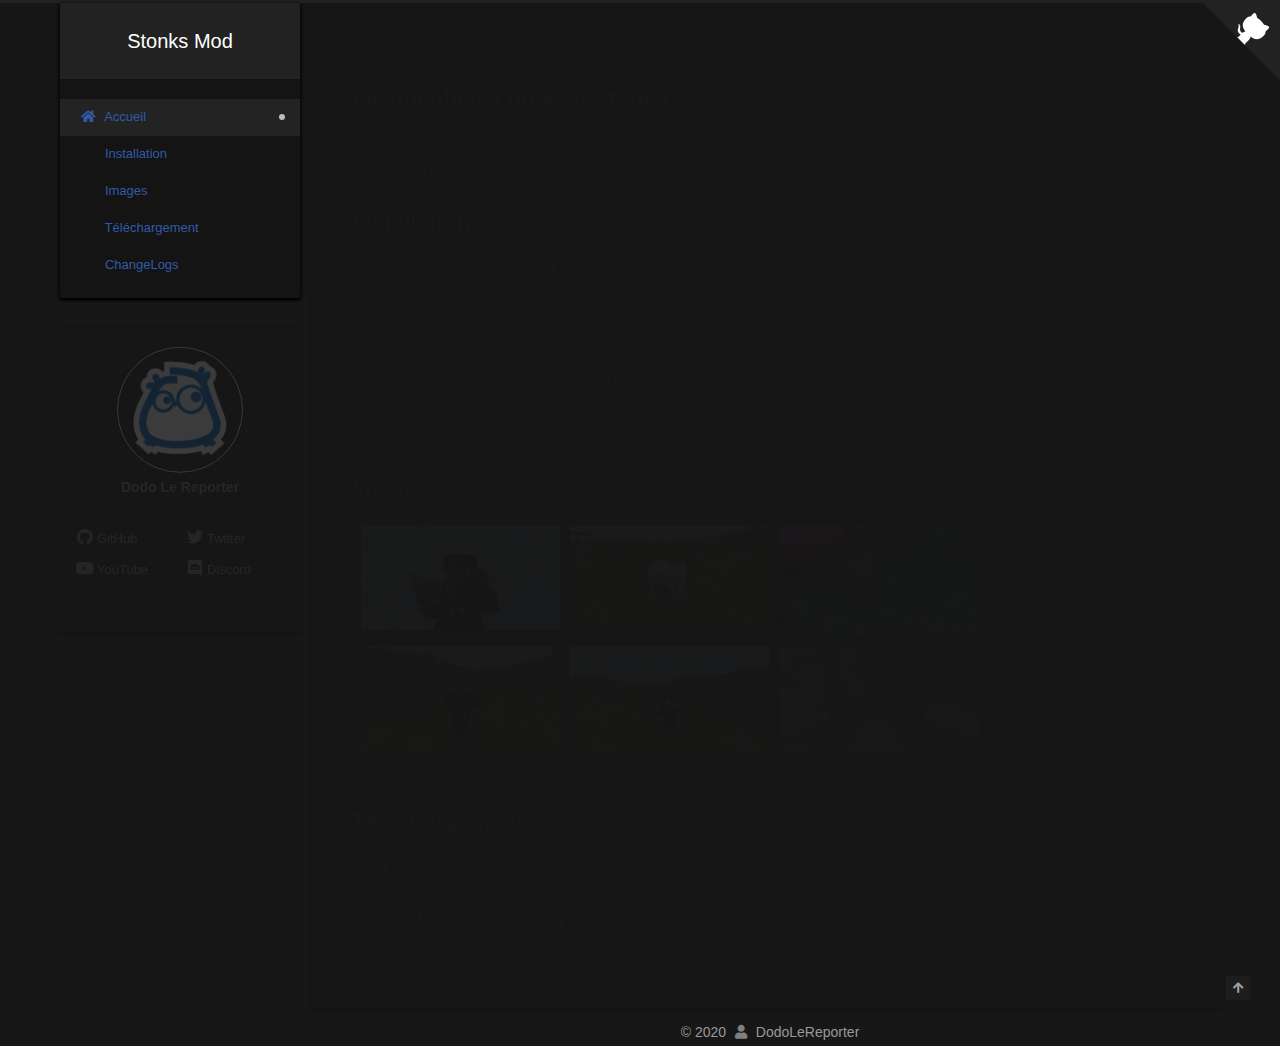
==== index.html @ 12094892 "Update index.html" ====
<!DOCTYPE html>

<html class="theme-next gemini use-motion" lang>

<head>
<!-- Ezoic Code, testing -->
<script>var ezoicId = 178530; </script>
<script type="text/javascript" src="//go.ezoic.net/ezoic/ezoic.js"></script>
<!-- Ezoic Code -->

	<!-- propeller ads, testing -->
	<meta name="propeller" content="5c65642e020bf7cab20c4073715294c0">
	
    <meta name="generator" content="Hexo 3.8.0">
    <meta charset="UTF-8">
    <meta http-equiv="X-UA-Compatible" content="IE=edge">
    <meta name="viewport" content="width=device-width, initial-scale=1, maximum-scale=2">
    <meta name="theme-color" content="#222">

    <script data-ad-client="ca-pub-3392333483624402" async src="https://pagead2.googlesyndication.com/pagead/js/adsbygoogle.js"></script>

    <link rel="stylesheet" href="/lib/font-awesome/css/font-awesome.min.css?v=5.9.0">
    <link rel="stylesheet" href="/lib/fancybox/jquery.fancybox.min.css?v=3.5.7">
    <link rel="stylesheet" href="/css/main.css?v=7.1.1">

    <link rel="apple-touch-icon" sizes="180x180" href="/images/apple-touch-icon-next.png">

    <link rel="icon" type="image/png" sizes="32x32" href="/images/favicon-32x32-next.png">

    <link rel="icon" type="image/png" sizes="16x16" href="/images/favicon-16x16-next.png">

    <link rel="mask-icon" href="/images/logo.svg?v=7.1.1" color="#222">

    <script id="hexo.configurations">
        var NexT = window.NexT || {};
        var CONFIG = {
            root: '/',
            scheme: 'Gemini',
            version: '7.1.1',
            sidebar: {
                "position": "left",
                "display": "post",
                "offset": 12,
                "onmobile": false,
                "dimmer": false
            },
            back2top: true,
            back2top_sidebar: false,
            fancybox: false,
            fastclick: false,
            lazyload: false,
            tabs: true,
            motion: {
                "enable": true,
                "async": false,
                "transition": {
                    "post_block": "fadeIn",
                    "post_header": "slideDownIn",
                    "post_body": "slideDownIn",
                    "coll_header": "slideLeftIn",
                    "sidebar": "slideUpIn"
                }
            },
            algolia: {
                applicationID: '',
                apiKey: '',
                indexName: '',
                hits: {
                    "per_page": 10
                },
                labels: {
                    "input_placeholder": "Search for Posts",
                    "hits_empty": "We didn't find any results for the search: ${query}",
                    "hits_stats": "${hits} results found in ${time} ms"
                }
            }
        };
    </script>

    <meta name="keywords" content="mod, stonks mod, stonks_mod, mod, mod drole, enhanced default, minecraft mods, minecraft mod">
    <meta property="og:type" content="website">
    <meta property="og:title" content="Stonks Mod">
    <meta property="og:url" content="https://stonks-mod.github.io">
    <meta property="og:site_name" content="Stonks Mod">
    <meta property="og:locale" content="default">
    <meta name="twitter:card" content="summary">
    <meta name="twitter:title" content="Stonks Mod">

    <link rel="canonical" href="stonks-mod.github.io/">

    <script id="page.configurations">
        CONFIG.page = {
            sidebar: "",
        };
    </script>

    <title>Stonks Mod || Accueil</title>

    <noscript>
        <style>
            .use-motion .motion-element,
            .use-motion .brand,
            .use-motion .menu-item,
            .sidebar-inner,
            .use-motion .post-block,
            .use-motion .pagination,
            .use-motion .comments,
            .use-motion .post-header,
            .use-motion .post-body,
            .use-motion .collection-title {
                opacity: initial;
            }
            
            .use-motion .logo,
            .use-motion .site-title,
            .use-motion .site-subtitle {
                opacity: initial;
                top: initial;
            }
            
            .use-motion .logo-line-before i {
                left: initial;
            }
            
            .use-motion .logo-line-after i {
                right: initial;
            }
        </style>
    </noscript>

</head>

<body itemscope itemtype="http://schema.org/WebPage" lang="default">

    <div class="headband"></div>
    <div class="container sidebar-position-left 
  page-home">

        <header id="header" class="header" itemscope itemtype="http://schema.org/WPHeader">
            <div class="header-inner">
                <div class="site-brand-wrapper">
                    <div class="site-meta">

                        <div class="custom-logo-site-title">
                            <a href="/" class="brand" rel="start">
                                <span class="logo-line-before"><i></i></span>
                                <span class="site-title">Stonks Mod</span>
                                <span class="logo-line-after"><i></i></span>
                            </a>
                        </div>

                    </div>

                    <div class="site-nav-toggle">
                        <button aria-label="Navigationsleiste an/ausschalten">
                            <span class="btn-bar"></span>
                            <span class="btn-bar"></span>
                            <span class="btn-bar"></span>
                        </button>
                    </div>
                </div>

                <nav class="site-nav">

                    <ul id="menu" class="menu">

                        <li class="menu-item menu-item-home menu-item-active">

                            <a href="/" rel="section"><i class="menu-item-icon fa fa-fw fa-home"></i> <br>Accueil</a>

                        </li>

                        <li class="menu-item menu-item-installation">

                            <a href="/install" rel="section"><i class="menu-item-icon fa fa-fw fa-install"></i> <br>Installation</a>

                        </li>

                        <li class="menu-item menu-item-screenshots">

                            <a href="/screenshots" rel="section"><i class="menu-item-icon fa fa-fw fa-screenshots"></i> <br>Images</a>

                        </li>

                        <li class="menu-item menu-item-downloads">

                            <a href="/downloads" rel="section"><i class="menu-item-icon fa fa-fw fa-downloads"></i> <br>Téléchargement</a>

                        </li>

                        <li class="menu-item menu-item-changelogs">
                            <a href="/changelogs" rel="section"><i class="menu-item-icon fa fa-fw fa-changelog"></i> <br>ChangeLogs</a>
                        </li>

                    </ul>

                </nav>

            </div>
        </header>

        <main id="main" class="main">
            <div class="main-inner">
                <div class="content-wrap">

                    <div id="content" class="content">

                        <section id="posts" class="posts-expand">

                            <article class="post post-type-normal" itemscope itemtype="http://schema.org/Article">

                                <div class="post-block">

                                    <span hidden itemprop="author" itemscope itemtype="http://schema.org/Person">
      <meta itemprop="name" content="Sildur">
      <meta itemprop="description" content>
      <meta itemprop="image" content="/images/avatar.png">
    </span>

                                    <span hidden itemprop="publisher" itemscope itemtype="http://schema.org/Organization">
      <meta itemprop="name" content="Stonks Mod">
    </span>

                                    <header class="post-header">

                                        <h1 class="post-title" itemprop="name headline">

                <a href="/2019/05/21/index/" class="post-title-link" itemprop="url">Stonks Mod</a>

          </h1>

                                        <div class="post-meta">
                                            <span class="post-time">

          </span>

                                        </div>
                                    </header>

                                    <div class="post-body" itemprop="articleBody">

                                        <html>

                                        <body>
					<h1>Le site officiel du Mod Stonks</h1>
                                            <p><b>Mais quesque le Stonks Mod ?</b>
                                                <br> Stonks Mod est un mod Minecraft développé avec <b><a href="http://files.minecraftforge.net" target="_blank" rel="noopener">Forge.</a><br></b>
                                            </p>	
                                        <h1>Installation:</h1>
                                        <p>
                                            <b>Forge, Version supporté 1.16.4</b>
                                            <br> 1. Télécharge et Installe <b><a href="https://www.minecraft.net/" target="_blank" rel="noopener">Minecraft,</a></b> paramètre ton profil de jeu sur la version du mod.
                                            <br> 2. Télécharge et Installe <b><a href="http://files.minecraftforge.net" target="_blank" rel="noopener">Forge</a></b> selectionne la même version que le mod.
                                            <br> 3. Met le mod dans le dossier .minecraft/mods/.
                                            <br> 4. Démare le jeu en selectionnant le profil forge.
				            <br> 5. Amuse Toi Bien !
                                            <br>
                                            <br>

                                        </p>
                                            <p>

                                            </p>
                                            <p></p>
                                            <h1>Images:</h1>

                                            <div class="row">
                                                <div class="column">
                                                    <a data-fancybox="Stonks" data-caption="Stonks Mod" href="https://zupimages.net/up/20/46/6opa.png"><img src="/images/thumb/1.png" width="240" height="127"></a>
                                                </div>
                                                <div class="column">
                                                    <a data-fancybox="Stonks" data-caption="Stonks Mod" href="https://zupimages.net/up/20/46/34pt.png"><img src="/images/thumb/2.png" width="240" height="127"></a>
                                                </div>
                                                <div class="column">
                                                    <a data-fancybox="Stonks" data-caption="Stonks Mod" href="https://zupimages.net/up/20/46/emgk.png"><img src="/images/thumb/3.png" width="240" height="127"></a>
                                                </div>
                                            </div>
                                            <div class="row">
                                                <div class="column">
                                                    <a data-fancybox="Stonks" data-caption="Stonks Mod" href="https://zupimages.net/up/20/46/af03.png"><img src="/images/thumb/4.png" width="240" height="127"></a>
                                                </div>
                                                <div class="column">
                                                    <a data-fancybox="Stonks" data-caption="Stonks Mod" href="https://zupimages.net/up/20/46/erpu.png"><img src="/images/thumb/5.png" width="240" height="127"></a>
                                                </div>
                                                <div style="text-align: right" class="column">
                                                    <a data-fancybox="Stonks" data-caption="Stonks Mod" href="https://zupimages.net/up/20/46/l9sj.png"><img src="/images/thumb/6.png" width="240" height="127"></a><b style="font-size: smaller">Stonks Mod</b></div>
                                            </div>

                                    <h1>Téléchargement:</h1>
                                    <p style="margin-bottom: 2px;"><b>
					Stonks Mod - Beta 1.0<br>
					    Dernière Version :<br>
											<table class="downloads">
												<tr>
													<td>Stonks Mod - Beta 1.0 - 1.16.4</td>
													<td><a href="//adfoc.us/5498041" target="_blank"
															rel="noopener">Téléchargé</a></td>
												</tr>
												
            </table></b></p>
                                            <p>
                                            </p>
                                        </body>

                                        </html>

                                    </div>

                                    <footer class="post-footer">

                                        <div class="post-eof"></div>

                                    </footer>
                                </div>

                            </article>

                        </section>

                    </div>

                </div>

                <div class="sidebar-toggle">
                    <div class="sidebar-toggle-line-wrap">
                        <span class="sidebar-toggle-line sidebar-toggle-line-first"></span>
                        <span class="sidebar-toggle-line sidebar-toggle-line-middle"></span>
                        <span class="sidebar-toggle-line sidebar-toggle-line-last"></span>
                    </div>
                </div>

                <aside id="sidebar" class="sidebar">
                    <div class="sidebar-inner">

                        <div class="site-overview-wrap sidebar-panel sidebar-panel-active">
                            <div class="site-overview">
                                <div class="site-author motion-element" itemprop="author" itemscope itemtype="http://schema.org/Person">

                                    <img class="site-author-image" itemprop="image" src="/images/avatar.png" alt="Sildur">

                                    <p class="site-author-name" itemprop="name">Dodo Le Reporter</p>
                                    <div class="site-description motion-element" itemprop="description"></div>
                                </div>

                                <div class="links-of-author motion-element">

                                    <span class="links-of-author-item">

                  <a href="https://github.com/stonks-mod" title="GitHub &rarr; https://github.com/stonks-mod" rel="noopener" target="_blank"><i class="fab fa-fw fa-github"></i>GitHub</a>
                </span>

                                    <span class="links-of-author-item">

                  <a href="https://twitter.com/DodoReporter" title="Twitter &rarr; https://twitter.com/DodoReporter" rel="noopener" target="_blank"><i class="fab fa-fw fa-twitter"></i>Twitter</a>
                </span>

                                    <span class="links-of-author-item">

                  <a href="https://www.youtube.com/channel/UCu1jEKUaUYQ5y-m00yWDAcg" title="YouTube &rarr; https://www.youtube.com/channel/UCu1jEKUaUYQ5y-m00yWDAcg" rel="noopener" target="_blank"><i class="fab fa-fw fa-youtube"></i>YouTube</a>
                </span>

                                    <span class="links-of-author-item">

                  <a href="https://discord.gg/RrgP78CteF" title="Discord &rarr; https://discord.gg/RrgP78CteF" rel="noopener" target="_blank"><i class="fab fa-fw fa-discord"></i>Discord</a>
                </span>

                                </div>
<!-- Hacky side ads banner WIP -->
<div style="padding-top:30px!important;">
<!-- Vertikal Responsive -->
<ins class="adsbygoogle"
     style="display:block"
     data-ad-client="ca-pub-3392333483624402"
     data-ad-slot="3524426163"
     data-ad-format="auto"
     data-full-width-responsive="true"></ins>
<script>
     (adsbygoogle = window.adsbygoogle || []).push({});
</script>
</div>
                            </div>
                        </div>

                    </div>
                </aside>

            </div>
        </main>

        <footer id="footer" class="footer">
            <div class="footer-inner">
        <div style="align-content:center!important; padding-top:10px!important"> 
	<script async src="https://pagead2.googlesyndication.com/pagead/js/adsbygoogle.js"></script>
		<!-- Horizontal Responsive -->
		<ins class="adsbygoogle"
     		style="display:block"
     		data-ad-client="ca-pub-3392333483624402"
     		data-ad-slot="9602749356"
     		data-ad-format="auto"
     		data-full-width-responsive="true"></ins>
	<script>
     		(adsbygoogle = window.adsbygoogle || []).push({});
	</script>			    
	</div>    

	<div class="copyright">&copy; <span itemprop="copyrightYear">2020</span>
                    <span class="with-love" id="animate">
    <i class="fa fa-user"></i>
  </span>
                    <span class="author" itemprop="copyrightHolder">DodoLeReporter</span>

                </div>

            </div>
        </footer>

        <div class="back-to-top">
            <i class="fa fa-arrow-up"></i>

        </div>

    </div>
    <a href="https://github.com/stonks-mod" class="github-corner" title="Suis Moi sur GitHub" aria-label="Suis Moi sur GitHub" rel="noopener" target="_blank">
        <svg width="80" height="80" viewbox="0 0 250 250" aria-hidden="true">
            <path d="M0,0 L115,115 L130,115 L142,142 L250,250 L250,0 Z" />
            <path d="M128.3,109.0 C113.8,99.7 119.0,89.6 119.0,89.6 C122.0,82.7 120.5,78.6 120.5,78.6 C119.2,72.0 123.4,76.3 123.4,76.3 C127.3,80.9 125.5,87.3 125.5,87.3 C122.9,97.6 130.6,101.9 134.4,103.2" fill="currentColor" style="transform-origin: 130px 106px;" class="octo-arm" />
            <path d="M115.0,115.0 C114.9,115.1 118.7,116.5 119.8,115.4 L133.7,101.6 C136.9,99.2 139.9,98.4 142.2,98.6 C133.8,88.0 127.5,74.4 143.8,58.0 C148.5,53.4 154.0,51.2 159.7,51.0 C160.3,49.4 163.2,43.6 171.4,40.1 C171.4,40.1 176.1,42.5 178.8,56.2 C183.1,58.6 187.2,61.8 190.9,65.4 C194.5,69.0 197.7,73.2 200.1,77.6 C213.8,80.2 216.3,84.9 216.3,84.9 C212.7,93.1 206.9,96.0 205.4,96.6 C205.1,102.4 203.0,107.8 198.3,112.5 C181.9,128.9 168.3,122.5 157.7,114.1 C157.9,116.9 156.7,120.9 152.7,124.9 L141.0,136.5 C139.8,137.7 141.6,141.9 141.8,141.8 Z" fill="currentColor" class="octo-body" />
        </svg>
    </a>

    <script>
        if (Object.prototype.toString.call(window.Promise) !== '[object Function]') {
            window.Promise = null;
        }
    </script>

    <script src="/lib/jquery/index.js?v=3.4.1"></script>

    <script src="/lib/velocity/velocity.min.js?v=1.2.1"></script>

    <script src="/lib/velocity/velocity.ui.min.js?v=1.2.1"></script>

    <script src="/lib/fancybox/jquery.fancybox.min.js?v=3.5.7"></script>

    <script src="/js/utils.js?v=7.1.1"></script>

    <script src="/js/motion.js?v=7.1.1"></script>

    <script src="/js/affix.js?v=7.1.1"></script>

    <script src="/js/schemes/pisces.js?v=7.1.1"></script>

    <script src="/js/next-boot.js?v=7.1.1"></script>

</body>

</html>
---- css/main.css ----
/* normalize.css v8.0.1 | MIT License | github.com/necolas/normalize.css */
html {
  line-height: 1.15; /* 1 */
  -webkit-text-size-adjust: 100%; /* 2 */
}
body {
  margin: 0;
}
main {
  display: block;
}
::-webkit-scrollbar {
  width: 12px;
}
::-webkit-scrollbar-track {
  background: #2b2b2b;
}
::-webkit-scrollbar-thumb {
  background: #191919;
  border-radius: 6px;
}
::-webkit-scrollbar-thumb:hover {
  background: #131212; 
}
h1 {
  font-size: 2em;
  margin: 0.67em 0;
}
hr {
  box-sizing: content-box; /* 1 */
  height: 0; /* 1 */
  overflow: visible; /* 2 */
}
pre {
  font-family: monospace, monospace; /* 1 */
  font-size: 1em; /* 2 */
}
a {
  background-color: transparent;
}
abbr[title] {
  border-bottom: none; /* 1 */
  text-decoration: underline; /* 2 */
  text-decoration: underline dotted; /* 2 */
}
b,
strong {
  font-weight: bolder;
}
code,
kbd,
samp {
  font-family: monospace, monospace; /* 1 */
  font-size: 1em; /* 2 */
}
small {
  font-size: 80%;
}
sub,
sup {
  font-size: 75%;
  line-height: 0;
  position: relative;
  vertical-align: baseline;
}
sub {
  bottom: -0.25em;
}
sup {
  top: -0.5em;
}
img {
  border-style: none;
}
button,
input,
optgroup,
select,
textarea {
  font-family: inherit; /* 1 */
  font-size: 100%; /* 1 */
  line-height: 1.15; /* 1 */
  margin: 0; /* 2 */
}
button,
input {
/* 1 */
  overflow: visible;
}
button,
select {
/* 1 */
  text-transform: none;
}
button,
[type="button"],
[type="reset"],
[type="submit"] {
  -webkit-appearance: button;
}
button::-moz-focus-inner,
[type="button"]::-moz-focus-inner,
[type="reset"]::-moz-focus-inner,
[type="submit"]::-moz-focus-inner {
  border-style: none;
  padding: 0;
}
button:-moz-focusring,
[type="button"]:-moz-focusring,
[type="reset"]:-moz-focusring,
[type="submit"]:-moz-focusring {
  outline: 1px dotted ButtonText;
}
fieldset {
  padding: 0.35em 0.75em 0.625em;
}
legend {
  box-sizing: border-box; /* 1 */
  color: inherit; /* 2 */
  display: table; /* 1 */
  max-width: 100%; /* 1 */
  padding: 0; /* 3 */
  white-space: normal; /* 1 */
}
progress {
  vertical-align: baseline;
}
textarea {
  overflow: auto;
}
[type="checkbox"],
[type="radio"] {
  box-sizing: border-box; /* 1 */
  padding: 0; /* 2 */
}
[type="number"]::-webkit-inner-spin-button,
[type="number"]::-webkit-outer-spin-button {
  height: auto;
}
[type="search"] {
  -webkit-appearance: textfield; /* 1 */
  outline-offset: -2px; /* 2 */
}
[type="search"]::-webkit-search-decoration {
  -webkit-appearance: none;
}
::-webkit-file-upload-button {
  -webkit-appearance: button; /* 1 */
  font: inherit; /* 2 */
}
details {
  display: block;
}
summary {
  display: list-item;
}
template {
  display: none;
}
[hidden] {
  display: none;
}
::selection {
  background: #262a30;
  color: #fff;
}
body {
  position: relative;
  font-family: 'Lato', "PingFang SC", "Microsoft YaHei", sans-serif;
  font-size: 12px;
  line-height: 2;
  color: #555;
  background: #171717 url("https://zupimages.net/up/20/45/dzdo.jpg") no-repeat center center fixed; 
  background-size: cover;
  -webkit-background-size: cover;
  -moz-background-size: cover;
  -o-background-size: cover;
}
@media (max-width: 991px) {
  body {
    padding-right: 0 !important;
  }
}
@media (min-width: 1200px) {
  body {
    font-size: 14px;
  }
}
h1,
h2,
h3,
h4,
h5,
h6 {
  margin: 20px 0 15px;
  padding: 0;
  font-weight: bold;
  line-height: 1.5;
  font-family: 'Lato', "PingFang SC", "Microsoft YaHei", sans-serif;
}
h1 {
  font-size: 22px;
}
h1 code {
  font-size: 1em;
}
@media (max-width: 767px) {
  h1 {
    font-size: 18px;
  }
  h1 code {
    font-size: 1em;
  }
}
h2 {
  font-size: 20px;
}
h2 code {
  font-size: 1em;
}
@media (max-width: 767px) {
  h2 {
    font-size: 16px;
  }
  h2 code {
    font-size: 1em;
  }
}
h3 {
  font-size: 18px;
}
h3 code {
  font-size: 1em;
}
@media (max-width: 767px) {
  h3 {
    font-size: 14px;
  }
  h3 code {
    font-size: 1em;
  }
}
h4 {
  font-size: 16px;
}
h4 code {
  font-size: 1em;
}
@media (max-width: 767px) {
  h4 {
    font-size: 12px;
  }
  h4 code {
    font-size: 1em;
  }
}
h5 {
  font-size: 14px;
}
h5 code {
  font-size: 1em;
}
@media (max-width: 767px) {
  h5 {
    font-size: 10px;
  }
  h5 code {
    font-size: 1em;
  }
}
h6 {
  font-size: 12px;
}
h6 code {
  font-size: 1em;
}
@media (max-width: 767px) {
  h6 {
    font-size: 8px;
  }
  h6 code {
    font-size: 1em;
  }
}
p {
  margin: 0 0 20px 0;
}
a,
span.exturl {
  overflow-wrap: break-word;
  word-wrap: break-word;
  background-color: transparent;
  color: #555;
  text-decoration: none;
  outline: none;
  border-bottom: 1px solid #999;
  cursor: pointer;
}
a:hover,
span.exturl:hover {
  color: #759db5;
  border-bottom-color: #222;
}
video {
  max-width: 100%;
  display: block;
  margin-left: auto;
  margin-right: auto;
}
img {
  display: block;
  margin: auto;
  max-width: 100%;
  height: auto;
}
hr {
  margin: 40px 0;
  height: 3px;
  border: none;
  background-color: #ddd;
  background-image: repeating-linear-gradient(-45deg, #fff, #fff 4px, transparent 4px, transparent 8px);
}
blockquote {
  margin: 0;
  padding: 0 15px;
  color: #666;
  border-left: 4px solid #ddd;
}
blockquote cite::before {
  content: "-";
  padding: 0 5px;
}
dt {
  font-weight: 700;
}
dd {
  margin: 0;
  padding: 0;
}
kbd {
  border: 1px solid #ccc;
  border-radius: 0.2em;
  box-shadow: 0.1em 0.1em 0.2em rgba(0,0,0,0.1);
  background-color: #f9f9f9;
  font-family: inherit;
  background-image: linear-gradient(top, #eee, #fff, #eee);
  padding: 0.1em 0.3em;
  white-space: nowrap;
}
.text-left {
  text-align: left;
}
.text-center {
  text-align: center;
}
.text-right {
  text-align: right;
}
.text-justify {
  text-align: justify;
}
.text-nowrap {
  white-space: nowrap;
}
.text-lowercase {
  text-transform: lowercase;
}
.text-uppercase {
  text-transform: uppercase;
}
.text-capitalize {
  text-transform: capitalize;
}
.center-block {
  display: block;
  margin-left: auto;
  margin-right: auto;
}
.clearfix:before,
.clearfix:after {
  content: " ";
  display: table;
}
.clearfix:after {
  clear: both;
}
.pullquote {
  width: 45%;
}
.pullquote.left {
  float: left;
  margin-left: 5px;
  margin-right: 10px;
}
.pullquote.right {
  float: right;
  margin-left: 10px;
  margin-right: 5px;
}
.affix {
  position: fixed;
}
.translation {
  margin-top: -20px;
  font-size: 14px;
  color: #999;
}
.scrollbar-measure {
  width: 100px;
  height: 100px;
  overflow: scroll;
  position: absolute;
  top: -9999px;
}
.use-motion .motion-element {
  opacity: 0;
}
.table-container {
  overflow: auto;
  -webkit-overflow-scrolling: touch;
}
.highlight .table-container {
  margin: 0px;
}
table {
  width: 100%;
  border-collapse: collapse;
  border-spacing: 0;
  font-size: 14px;
}
table.downloads {
  max-width: 612px;
  border-collapse: collapse;
  border-spacing: 0;
  font-size: 14px;
  margin-left: 15px;
}
table.downloads > tbody > tr:hover {
  background: rgba(0,0,0,0.1)
}
table.downloads > tbody th, table.downloads > tbody td {
  border: 0px;
  padding: 0px;
  padding-right: 20px;
  font-weight: bold;
  color: #8a8a8a;
  line-height: 20px;
}
table.downloads tr {
  height: 20px;
}
table.downloads > tbody th:last-child, table.downloads > tbody td:last-child {
  padding-right: 0px;
}
table.downloads tr > td:first-child {
  width: 454px;
}
caption,
th,
td {
  padding: 8px;
  text-align: left;
  vertical-align: middle;
  font-weight: normal;
}
th,
td {
  border: 1px solid #ddd;
  border-bottom: 3px solid #ddd;
}
th {
  padding-bottom: 10px;
  font-weight: 700;
}
td {
  border-bottom-width: 1px;
}
html,
body {
  height: 100%;
}
.container {
  position: relative;
  margin: auto;
  max-width: 2000px;
}
.header-inner {
  margin: 0 auto;
  padding: 100px 0 70px;
  width: calc(100% - 20px);
}
@media (min-width: 1200px) {
  .container .header-inner {
    width: 1160px;
  }
}
@media (min-width: 1600px) {
  .container .header-inner {
    width: 73%;
  }
}
.main-inner {
  margin: 0 auto;
  width: calc(100% - 20px);
}
@media (min-width: 1200px) {
  .container .main-inner {
    width: 1160px;
  }
}
@media (min-width: 1600px) {
  .container .main-inner {
    width: 73%;
  }
}
.footer {
}
.footer-inner {
  box-sizing: border-box;
  margin: 0px auto;
  width: calc(100% - 20px);
}
@media (min-width: 1200px) {
  .container .footer-inner {
    width: 1160px;
  }
}
@media (min-width: 1600px) {
  .container .footer-inner {
    width: 73%;
  }
}
pre,
.highlight {
  overflow: auto;
  margin: 20px 0;
  padding: 0;
  font-size: 14px;
  color: #4d4d4c;
  background: #f7f7f7;
  line-height: 1.6;
}
pre,
code {
  font-family: consolas, Menlo, "PingFang SC", "Microsoft YaHei", monospace;
}
code {
  overflow-wrap: break-word;
  word-wrap: break-word;
  padding: 2px 4px;
  color: #555;
  background: #eee;
  border-radius: 3px;
  font-size: 14px;
}
pre {
  padding: 10px;
}
pre code {
  padding: 0;
  color: #4d4d4c;
  background: none;
  text-shadow: none;
}
.highlight {
  border-radius: 1px;
}
.highlight pre {
  border: none;
  margin: 0;
  padding: 10px 0;
}
.highlight table {
  margin: 0;
  width: auto;
  border: none;
}
.highlight td {
  border: none;
  padding: 0;
}
.highlight figcaption {
  font-size: 1em;
  color: #4d4d4c;
  line-height: 1em;
  margin-bottom: 1em;
  margin: 0em;
  padding: 0.5em;
  background: #eee;
  border-bottom: 1px solid #e9e9e9;
}
.highlight figcaption:before,
.highlight figcaption:after {
  content: " ";
  display: table;
}
.highlight figcaption:after {
  clear: both;
}
.highlight figcaption a {
  float: right;
  color: #4d4d4c;
}
.highlight figcaption a:hover {
  border-bottom-color: #4d4d4c;
}
.highlight .gutter pre {
  padding-left: 10px;
  padding-right: 10px;
  color: #869194;
  text-align: right;
  background-color: #eff2f3;
}
.highlight .code pre {
  width: 100%;
  padding-left: 10px;
  padding-right: 10px;
  background-color: #f7f7f7;
}
.highlight .line {
  height: 20px;
}
.gutter {
  -webkit-user-select: none;
  -moz-user-select: none;
  -ms-user-select: none;
  user-select: none;
}
.gist table {
  width: auto;
}
.gist table td {
  border: none;
}
pre .deletion {
  background: #fdd;
}
pre .addition {
  background: #dfd;
}
pre .meta {
  color: #8959a8;
}
pre .comment {
  color: #8e908c;
}
pre .variable,
pre .attribute,
pre .tag,
pre .name,
pre .regexp,
pre .ruby .constant,
pre .xml .tag .title,
pre .xml .pi,
pre .xml .doctype,
pre .html .doctype,
pre .css .id,
pre .css .class,
pre .css .pseudo {
  color: #c82829;
}
pre .number,
pre .preprocessor,
pre .built_in,
pre .builtin-name,
pre .literal,
pre .params,
pre .constant,
pre .command {
  color: #f5871f;
}
pre .ruby .class .title,
pre .css .rules .attribute,
pre .string,
pre .symbol,
pre .value,
pre .inheritance,
pre .header,
pre .ruby .symbol,
pre .xml .cdata,
pre .special,
pre .formula {
  color: #718c00;
}
pre .title,
pre .css .hexcolor {
  color: #3e999f;
}
pre .function,
pre .python .decorator,
pre .python .title,
pre .ruby .function .title,
pre .ruby .title .keyword,
pre .perl .sub,
pre .javascript .title,
pre .coffeescript .title {
  color: #4271ae;
}
pre .keyword,
pre .javascript .function {
  color: #8959a8;
}
.posts-expand .post-body img.full-image {
  border: none;
}
.blockquote-center,
.page-home .post-type-quote blockquote,
.page-post-detail .post-type-quote blockquote {
  position: relative;
  margin: 40px 0;
  padding: 0;
  border-left: none;
  text-align: center;
}
.blockquote-center::before,
.page-home .post-type-quote blockquote::before,
.page-post-detail .post-type-quote blockquote::before,
.blockquote-center::after,
.page-home .post-type-quote blockquote::after,
.page-post-detail .post-type-quote blockquote::after {
  position: absolute;
  content: ' ';
  display: block;
  width: 100%;
  height: 24px;
  opacity: 0.2;
  background-repeat: no-repeat;
  background-position: 0 -6px;
  background-size: 22px 22px;
}
.blockquote-center::before,
.page-home .post-type-quote blockquote::before,
.page-post-detail .post-type-quote blockquote::before {
  top: -20px;
  background-image: url("../images/quote-l.svg");
  border-top: 1px solid #ccc;
}
.blockquote-center::after,
.page-home .post-type-quote blockquote::after,
.page-post-detail .post-type-quote blockquote::after {
  bottom: -20px;
  background-image: url("../images/quote-r.svg");
  border-bottom: 1px solid #ccc;
  background-position: 100% 8px;
}
.blockquote-center p,
.page-home .post-type-quote blockquote p,
.page-post-detail .post-type-quote blockquote p,
.blockquote-center div,
.page-home .post-type-quote blockquote div,
.page-post-detail .post-type-quote blockquote div {
  text-align: center;
}
.post .post-body .group-picture img {
  box-sizing: border-box;
  padding: 0 3px;
  border: none;
}
.post .group-picture-row {
  overflow: hidden;
  margin-top: 6px;
}
.post .group-picture-row:first-child {
  margin-top: 0;
}
.post .group-picture-column {
  float: left;
}
.page-post-detail .post-body .group-picture-column {
  float: none;
  margin-top: 10px;
  width: auto !important;
}
.page-post-detail .post-body .group-picture-column img {
  margin: 0 auto;
}
.page-archive .group-picture-container {
  overflow: hidden;
}
.page-archive .group-picture-row {
  float: left;
}
.page-archive .group-picture-row:first-child {
  margin-top: 6px;
}
.page-archive .group-picture-column {
  max-width: 150px;
  max-height: 150px;
}
.post-body .label {
  display: inline;
  padding: 0 2px;
}
.post-body .label.default {
  background-color: #f0f0f0;
}
.post-body .label.primary {
  background-color: #efe6f7;
}
.post-body .label.info {
  background-color: #e5f2f8;
}
.post-body .label.success {
  background-color: #e7f4e9;
}
.post-body .label.warning {
  background-color: #fcf6e1;
}
.post-body .label.danger {
  background-color: #fae8eb;
}
.post-body .note {
  position: relative;
  padding: 15px;
  margin-bottom: 20px;
  border: 1px solid #eee;
  border-left-width: 5px;
  border-radius: 3px;
}
.post-body .note h2,
.post-body .note h3,
.post-body .note h4,
.post-body .note h5,
.post-body .note h6 {
  margin-top: 0;
  margin-bottom: 0;
  border-bottom: initial;
  padding-top: 0 !important;
}
.post-body .note p:first-child,
.post-body .note ul:first-child,
.post-body .note ol:first-child,
.post-body .note table:first-child,
.post-body .note pre:first-child,
.post-body .note blockquote:first-child {
  margin-top: 0;
}
.post-body .note p:last-child,
.post-body .note ul:last-child,
.post-body .note ol:last-child,
.post-body .note table:last-child,
.post-body .note pre:last-child,
.post-body .note blockquote:last-child {
  margin-bottom: 0;
}
.post-body .note.default {
  border-left-color: #777;
}
.post-body .note.default h2,
.post-body .note.default h3,
.post-body .note.default h4,
.post-body .note.default h5,
.post-body .note.default h6 {
  color: #777;
}
.post-body .note.primary {
  border-left-color: #6f42c1;
}
.post-body .note.primary h2,
.post-body .note.primary h3,
.post-body .note.primary h4,
.post-body .note.primary h5,
.post-body .note.primary h6 {
  color: #6f42c1;
}
.post-body .note.info {
  border-left-color: #428bca;
}
.post-body .note.info h2,
.post-body .note.info h3,
.post-body .note.info h4,
.post-body .note.info h5,
.post-body .note.info h6 {
  color: #428bca;
}
.post-body .note.success {
  border-left-color: #5cb85c;
}
.post-body .note.success h2,
.post-body .note.success h3,
.post-body .note.success h4,
.post-body .note.success h5,
.post-body .note.success h6 {
  color: #5cb85c;
}
.post-body .note.warning {
  border-left-color: #f0ad4e;
}
.post-body .note.warning h2,
.post-body .note.warning h3,
.post-body .note.warning h4,
.post-body .note.warning h5,
.post-body .note.warning h6 {
  color: #f0ad4e;
}
.post-body .note.danger {
  border-left-color: #d9534f;
}
.post-body .note.danger h2,
.post-body .note.danger h3,
.post-body .note.danger h4,
.post-body .note.danger h5,
.post-body .note.danger h6 {
  color: #d9534f;
}
.post-body .tabs {
  position: relative;
  display: block;
  margin-bottom: 20px;
  padding-top: 10px;
}
.post-body .tabs ul.nav-tabs {
  margin: 0;
  padding: 0;
  display: flex;
  margin-bottom: -1px;
}
@media (max-width: 413px) {
  .post-body .tabs ul.nav-tabs {
    display: block;
    margin-bottom: 5px;
  }
}
.post-body .tabs ul.nav-tabs li.tab {
  list-style-type: none !important;
  margin: 0 0.25em 0 0;
  border-top: 3px solid transparent;
  border-left: 1px solid transparent;
  border-right: 1px solid transparent;
}
@media (max-width: 413px) {
  .post-body .tabs ul.nav-tabs li.tab {
    margin: initial;
    border-top: 1px solid transparent;
    border-left: 3px solid transparent;
    border-right: 1px solid transparent;
    border-bottom: 1px solid transparent;
  }
}
.post-body .tabs ul.nav-tabs li.tab a {
  outline: 0;
  border-bottom: initial;
  display: block;
  line-height: 1.8em;
  padding: 0.25em 0.75em;
  transition-duration: 0.2s;
  transition-timing-function: ease-out;
  transition-delay: 0s;
}
.post-body .tabs ul.nav-tabs li.tab a i {
  width: 1.285714285714286em;
}
.post-body .tabs ul.nav-tabs li.tab.active {
  border-top: 3px solid #fc6423;
  border-left: 1px solid #ddd;
  border-right: 1px solid #ddd;
  background-color: #fff;
}
@media (max-width: 413px) {
  .post-body .tabs ul.nav-tabs li.tab.active {
    border-top: 1px solid #ddd;
    border-left: 3px solid #fc6423;
    border-right: 1px solid #ddd;
    border-bottom: 1px solid #ddd;
  }
}
.post-body .tabs ul.nav-tabs li.tab.active a {
  cursor: default;
  color: #555;
}
.post-body .tabs .tab-content {
  background-color: #fff;
}
.post-body .tabs .tab-content .tab-pane {
  border: 1px solid #ddd;
  padding: 20px 20px 0 20px;
}
.post-body .tabs .tab-content .tab-pane:not(.active) {
  display: none;
}
.post-body .tabs .tab-content .tab-pane.active {
  display: block;
}
.btn {
  display: inline-block;
  padding: 0 20px;
  font-size: 14px;
  color: #555;
  background: #fff;
  border: 2px solid #555;
  text-decoration: none;
  border-radius: 2px;
  transition-property: background-color;
  transition-duration: 0.2s;
  transition-timing-function: ease-in-out;
  transition-delay: 0s;
  line-height: 2;
}
.btn:hover {
  border-color: #222;
  color: #fff;
  background: #222;
}
.btn +.btn {
  margin: 0 0 8px 8px;
}
.btn .fa-fw {
  width: 1.285714285714286em;
  text-align: left;
}
.btn-bar {
  display: block;
  width: 22px;
  height: 2px;
  background: #555;
  border-radius: 1px;
}
.btn-bar+.btn-bar {
  margin-top: 4px;
}
.pagination {
  margin: 120px 0 40px;
  text-align: center;
  border-top: 1px solid #eee;
}
.page-number-basic,
.pagination .prev,
.pagination .next,
.pagination .page-number,
.pagination .space {
  display: inline-block;
  position: relative;
  top: -1px;
  margin: 0 10px;
  padding: 0 11px;
}
@media (max-width: 767px) {
  .page-number-basic,
  .pagination .prev,
  .pagination .next,
  .pagination .page-number,
  .pagination .space {
    margin: 0 5px;
  }
}
.pagination .prev,
.pagination .next,
.pagination .page-number {
  border-bottom: 0;
  border-top: 1px solid #eee;
  transition-property: border-color;
  transition-duration: 0.2s;
  transition-timing-function: ease-in-out;
  transition-delay: 0s;
}
.pagination .prev:hover,
.pagination .next:hover,
.pagination .page-number:hover {
  border-top-color: #222;
}
.pagination .space {
  padding: 0;
  margin: 0;
}
.pagination .prev {
  margin-left: 0;
}
.pagination .next {
  margin-right: 0;
}
.pagination .page-number.current {
  color: #fff;
  background: #ccc;
  border-top-color: #ccc;
}
@media (max-width: 767px) {
  .pagination {
    border-top: none;
  }
  .pagination .prev,
  .pagination .next,
  .pagination .page-number {
    margin-bottom: 10px;
    border-top: 0;
    border-bottom: 1px solid #eee;
    padding: 0 10px;
  }
  .pagination .prev:hover,
  .pagination .next:hover,
  .pagination .page-number:hover {
    border-bottom-color: #222;
  }
}
.comments {
  margin: 60px 20px 0;
}
.back-to-top {
  box-sizing: border-box;
  position: fixed;
  bottom: -100px;
  right: 30px;
  z-index: 1050;
  padding: 0 6px;
  width: 24px;
  background: #222;
  font-size: 12px;
  opacity: 0.6;
  color: #fff;
  cursor: pointer;
  text-align: center;
  transition-property: bottom;
  transition-duration: 0.2s;
  transition-timing-function: ease-in-out;
  transition-delay: 0s;
}
.back-to-top.back-to-top-on {
  bottom: 30px;
}
@media (max-width: 991px) {
  .back-to-top {
    opacity: 0.8;
    right: 20px;
  }
}
.header {
  background: transparent;
}
.header-inner {
  position: relative;
}
.headband {
  height: 3px;
  background: #222;
}
.site-meta {
  margin: 0;
  text-align: center;
}
@media (max-width: 767px) {
  .site-meta {
    text-align: center;
  }
}
.brand {
  position: relative;
  display: inline-block;
  padding: 0 40px;
  color: #fff;
  background: #222;
  border-bottom: none;
}
.brand:hover {
  color: #fff;
}
.logo {
  display: inline-block;
  margin-right: 5px;
  line-height: 36px;
  vertical-align: top;
}
.site-title {
  display: inline-block;
  vertical-align: top;
  line-height: 36px;
  font-size: 20px;
  font-weight: normal;
  font-family: 'Lato', "PingFang SC", "Microsoft YaHei", sans-serif;
}
.site-subtitle {
  margin-top: 10px;
  font-size: 13px;
  color: #ddd;
}
.use-motion .brand {
  opacity: 0;
}
.use-motion .logo,
.use-motion .site-title,
.use-motion .site-subtitle,
.use-motion .custom-logo-image {
  opacity: 0;
  position: relative;
  top: -10px;
}
.site-nav-toggle {
  display: none;
  position: absolute;
  top: 10px;
  left: 10px;
}
@media (max-width: 767px) {
  .site-nav-toggle {
    display: block;
  }
}
.site-nav-toggle button {
  margin-top: 2px;
  padding: 9px 10px;
  background: transparent;
  border: none;
}
@media (max-width: 767px) {
  .site-nav {
    display: none;
    margin: 0 -10px;
    padding: 0 10px;
    clear: both;
    border-top: 1px solid #ddd;
  }
}
@media (min-width: 768px) and (max-width: 991px) {
  .site-nav {
    display: block !important;
  }
}
@media (min-width: 992px) {
  .site-nav {
    display: block !important;
  }
}
.menu {
  margin-top: 20px;
  padding-left: 0;
  text-align: center;
}
.menu .menu-item {
  display: inline-block;
  margin: 0 10px;
  list-style: none;
}
@media (max-width: 767px) {
  .menu .menu-item {
    margin-top: 10px;
  }
}
.menu .menu-item a,
.menu .menu-item span.exturl {
  display: block;
  font-size: 13px;
  line-height: inherit;
  border-bottom: 1px solid transparent;
  transition-property: border-color;
  transition-duration: 0.2s;
  transition-timing-function: ease-in-out;
  transition-delay: 0s;
}
.menu .menu-item a:hover,
.menu .menu-item span.exturl:hover {
  border-bottom-color: #222;
}
.menu .menu-item .fa {
  margin-right: 5px;
}
.use-motion .menu-item {
  opacity: 0;
}
.github-corner :hover .octo-arm {
  animation: octocat-wave 560ms ease-in-out;
}
.github-corner > svg {
  fill: #222;
  color: #fff;
  position: absolute;
  top: 0;
  border: 0;
  right: 0;
}
@media (max-width: 991px) {
  .github-corner > svg {
    fill: #fff;
    color: #222;
  }
  .github-corner .github-corner:hover .octo-arm {
    animation: none;
  }
  .github-corner .github-corner .octo-arm {
    animation: octocat-wave 560ms ease-in-out;
  }
}
@-moz-keyframes octocat-wave {
  0%, 100% {
    transform: rotate(0);
  }
  20%, 60% {
    transform: rotate(-25deg);
  }
  40%, 80% {
    transform: rotate(10deg);
  }
}
@-webkit-keyframes octocat-wave {
  0%, 100% {
    transform: rotate(0);
  }
  20%, 60% {
    transform: rotate(-25deg);
  }
  40%, 80% {
    transform: rotate(10deg);
  }
}
@-o-keyframes octocat-wave {
  0%, 100% {
    transform: rotate(0);
  }
  20%, 60% {
    transform: rotate(-25deg);
  }
  40%, 80% {
    transform: rotate(10deg);
  }
}
@keyframes octocat-wave {
  0%, 100% {
    transform: rotate(0);
  }
  20%, 60% {
    transform: rotate(-25deg);
  }
  40%, 80% {
    transform: rotate(10deg);
  }
}
.post-body {
  overflow-wrap: break-word;
  word-wrap: break-word;
  font-family: 'Lato', "PingFang SC", "Microsoft YaHei", sans-serif;
}
.post-body span.exturl .fa {
  font-size: 14px;
  margin-left: 4px;
}
.post-body .fancybox img {
  display: block !important;
  margin: 0 auto;
  cursor: pointer;
  cursor: zoom-in;
}
.post-body .image-caption,
.post-body .figure .caption {
  margin: -20px auto 15px;
  text-align: center;
  font-size: 12px;
  color: #999;
  font-weight: bold;
  line-height: 1;
}
.post-sticky-flag {
  display: inline-block;
  font-size: 16px;
  transform: rotate(30deg);
}
.use-motion .post-block,
.use-motion .pagination,
.use-motion .comments {
  opacity: 0;
}
.use-motion .post-header {
  opacity: 0;
}
.use-motion .post-body {
  opacity: 0;
}
.use-motion .collection-title {
  opacity: 0;
}
.posts-expand {
  padding-top: 40px;
}
@media (max-width: 767px) {
  .posts-expand {
    margin: 0 20px;
  }
  .post-body pre .gutter pre {
    padding-right: 10px;
  }
  .post-body .highlight {
    margin-left: 0px;
    margin-right: 0px;
    padding: 0;
  }
  .post-body .highlight .gutter pre {
    padding-right: 10px;
  }
}
@media (min-width: 992px) {
  .posts-expand .post-body {
    text-align: left;
  }
}
@media (max-width: 991px) {
  .posts-expand .post-body {
    text-align: left;
  }
}
.posts-expand .post-body h2,
.posts-expand .post-body h3,
.posts-expand .post-body h4,
.posts-expand .post-body h5,
.posts-expand .post-body h6 {
  padding-top: 10px;
}
.posts-expand .post-body h2 .header-anchor,
.posts-expand .post-body h3 .header-anchor,
.posts-expand .post-body h4 .header-anchor,
.posts-expand .post-body h5 .header-anchor,
.posts-expand .post-body h6 .header-anchor {
  float: right;
  margin-left: 10px;
  color: #ccc;
  border-bottom-style: none;
  visibility: hidden;
}
.posts-expand .post-body h2 .header-anchor:hover,
.posts-expand .post-body h3 .header-anchor:hover,
.posts-expand .post-body h4 .header-anchor:hover,
.posts-expand .post-body h5 .header-anchor:hover,
.posts-expand .post-body h6 .header-anchor:hover {
  color: inherit;
}
.posts-expand .post-body h2:hover .header-anchor,
.posts-expand .post-body h3:hover .header-anchor,
.posts-expand .post-body h4:hover .header-anchor,
.posts-expand .post-body h5:hover .header-anchor,
.posts-expand .post-body h6:hover .header-anchor {
  visibility: visible;
}
.posts-expand .post-body img {
  box-sizing: border-box;
  margin: 0 auto 25px;
  padding: 3px;
  border: 1px solid #ddd;
}
@media (max-width: 767px) {
  .posts-collapse {
    margin: 0 20px;
  }
  .posts-collapse .post-title,
  .posts-collapse .post-meta {
    display: block;
    width: auto;
    text-align: left;
  }
}
.posts-collapse {
  position: relative;
  z-index: 1010;
  margin-left: 55px;
}
.posts-collapse::after {
  content: " ";
  position: absolute;
  top: 20px;
  left: 0;
  margin-left: -2px;
  width: 4px;
  height: 100%;
  background: #f5f5f5;
  z-index: -1;
}
@media (max-width: 767px) {
  .posts-collapse {
    margin: 0 20px;
  }
}
.posts-collapse .collection-title {
  position: relative;
  margin: 60px 0;
}
.posts-collapse .collection-title h1,
.posts-collapse .collection-title h2 {
  margin-left: 20px;
}
.posts-collapse .collection-title small {
  color: #bbb;
  margin-left: 5px;
}
.posts-collapse .collection-title::before {
  content: " ";
  position: absolute;
  left: 0;
  top: 50%;
  margin-left: -4px;
  margin-top: -4px;
  width: 8px;
  height: 8px;
  background: #bbb;
  border-radius: 50%;
}
.posts-collapse .post {
  margin: 30px 0;
}
.posts-collapse .post-header {
  position: relative;
  transition-duration: 0.2s;
  transition-timing-function: ease-in-out;
  transition-delay: 0s;
  transition-property: border;
  border-bottom: 1px dashed #ccc;
}
.posts-collapse .post-header::before {
  content: " ";
  position: absolute;
  left: 0;
  top: 12px;
  width: 6px;
  height: 6px;
  margin-left: -4px;
  background: #bbb;
  border-radius: 50%;
  border: 1px solid #fff;
  transition-duration: 0.2s;
  transition-timing-function: ease-in-out;
  transition-delay: 0s;
  transition-property: background;
}
.posts-collapse .post-header:hover {
  border-bottom-color: #666;
}
.posts-collapse .post-header:hover::before {
  background: #222;
}
.posts-collapse .post-meta {
  position: absolute;
  font-size: 12px;
  left: 20px;
  top: 5px;
}
.posts-collapse .post-comments-count {
  display: none;
}
.posts-collapse .post-title {
  margin-left: 60px;
  font-size: 16px;
  font-weight: normal;
  line-height: inherit;
}
.posts-collapse .post-title::after {
  margin-left: 3px;
  opacity: 0.6;
}
.posts-collapse .post-title a,
.posts-collapse .post-title span.exturl {
  color: #666;
  border-bottom: none;
}
.page-home .post-type-quote .post-header,
.page-post-detail .post-type-quote .post-header,
.page-home .post-type-quote .post-tags,
.page-post-detail .post-type-quote .post-tags {
  display: none;
}
.posts-expand .post-title {
  overflow-wrap: break-word;
  word-wrap: break-word;
  text-align: center;
  font-weight: 400;
}
.posts-expand .post-title-link {
  display: inline-block;
  position: relative;
  color: #555;
  border-bottom: none;
  line-height: 1.2;
  vertical-align: top;
}
.posts-expand .post-title-link::before {
  content: "";
  position: absolute;
  width: 100%;
  height: 2px;
  bottom: 0;
  left: 0;
  background-color: #000;
  visibility: hidden;
  transform: scaleX(0);
  transition-duration: 0.2s;
  transition-timing-function: ease-in-out;
  transition-delay: 0s;
}
.posts-expand .post-title-link:hover::before {
  visibility: visible;
  transform: scaleX(1);
}
.posts-expand .post-title-link .fa {
  font-size: 20px;
  margin-left: 5px;
}
.posts-expand .post-meta {
  margin: 0;
  color: #999;
  font-family: 'Lato', "PingFang SC", "Microsoft YaHei", sans-serif;
  font-size: 12px;
  text-align: center;
}
.posts-expand .post-meta .post-category-list {
  display: inline-block;
  margin: 0;
  padding: 3px;
}
.posts-expand .post-meta .post-category-list-link {
  color: #999;
}
.posts-expand .post-meta .post-description {
  font-size: 14px;
  margin-top: 2px;
}
.posts-expand .post-meta time {
  border-bottom: 1px dashed #999;
  cursor: help;
}
.post-meta-divider {
  margin: 0 0.5em;
}
.post-meta-item-icon {
  margin-right: 3px;
}
@media (min-width: 768px) and (max-width: 991px) {
  .post-meta-item-icon {
    display: inline-block;
  }
}
@media (max-width: 767px) {
  .post-meta-item-icon {
    display: inline-block;
  }
}
@media (min-width: 768px) and (max-width: 991px) {
  .post-meta-item-text {
    display: none;
  }
}
@media (max-width: 767px) {
  .post-meta-item-text {
    display: none;
  }
}
.post-button {
  margin-top: 40px;
}
.posts-expand .post-tags {
  margin-top: 40px;
  text-align: center;
}
.posts-expand .post-tags a {
  display: inline-block;
  margin-right: 10px;
  font-size: 13px;
}
.post-nav {
  display: table;
  margin-top: 15px;
  width: 100%;
  border-top: 1px solid #eee;
}
.post-nav-divider {
  display: table-cell;
  width: 10%;
}
.post-nav-item {
  display: table-cell;
  padding: 10px 0 0 0;
  width: 45%;
  vertical-align: top;
}
.post-nav-item a {
  position: relative;
  display: block;
  line-height: 25px;
  font-size: 14px;
  color: #555;
  border-bottom: none;
}
.post-nav-item a:hover {
  color: #222;
  border-bottom: none;
}
.post-nav-item a:active {
  top: 2px;
}
.post-nav-item .fa {
  font-size: 12px;
  margin-right: 5px;
}
.post-nav-next a {
  padding-left: 5px;
}
.post-nav-prev {
  text-align: right;
}
.post-nav-prev a {
  padding-right: 5px;
}
.post-nav-prev .fa {
  margin-left: 5px;
}
.posts-expand .post-eof {
  margin: 80px auto 60px;
  width: 8%;
  height: 1px;
  background: #ccc;
  text-align: center;
}
.post:last-child .post-eof {
  display: none;
}
.post-gallery {
  display: table;
  table-layout: fixed;
  width: 100%;
  border-collapse: separate;
}
.post-gallery-row {
  display: table-row;
}
.post-gallery .post-gallery-img {
  display: table-cell;
  text-align: center;
  vertical-align: middle;
  border: none;
}
.post-gallery .post-gallery-img img {
  max-width: 100%;
  max-height: 100%;
  border: none;
}
.fancybox-close,
.fancybox-close:hover {
  border: none;
}
.rtl.post-body p,
.rtl.post-body a,
.rtl.post-body h1,
.rtl.post-body h2,
.rtl.post-body h3,
.rtl.post-body h4,
.rtl.post-body h5,
.rtl.post-body h6,
.rtl.post-body li,
.rtl.post-body ul,
.rtl.post-body ol {
  direction: rtl;
  font-family: UKIJ Ekran;
}
.rtl.post-title {
  font-family: UKIJ Ekran;
}
.sidebar {
  position: fixed;
  right: 0;
  top: 0;
  bottom: 0;
  width: 0;
  z-index: 1040;
  box-shadow: inset 0 2px 6px #000;
  background: #222;
}
.sidebar a,
.sidebar span.exturl {
  color: #999;
  border-bottom-color: #555;
}
.sidebar a:hover,
.sidebar span.exturl:hover {
  color: #eee;
  border-bottom-color: #eee;
}
@media (max-width: 991px) {
  .sidebar {
    display: none;
  }
}
.sidebar-inner {
  position: relative;
  padding: 20px 10px;
  color: #999;
  text-align: center;
}
.site-overview-wrap {
  overflow: hidden;
}
.site-overview {
  overflow-y: auto;
  overflow-x: hidden;
}
.cc-license {
  margin-top: 10px;
  text-align: center;
}
.cc-license .cc-opacity {
  opacity: 0.7;
  border-bottom: none;
}
.cc-license .cc-opacity:hover {
  opacity: 0.9;
}
.cc-license img {
  display: inline-block;
}
.sidebar-toggle {
  position: fixed;
  right: 30px;
  bottom: 45px;
  width: 14px;
  height: 14px;
  padding: 5px;
  background: #222;
  line-height: 0;
  z-index: 1050;
  cursor: pointer;
}
@media (max-width: 991px) {
  .sidebar-toggle {
    opacity: 0.8;
    right: 20px;
    display: none;
  }
}
.sidebar-toggle-line {
  position: relative;
  display: inline-block;
  vertical-align: top;
  height: 2px;
  width: 100%;
  background: #fff;
  margin-top: 3px;
}
.sidebar-toggle-line:first-child {
  margin-top: 0;
}
.site-author-image {
  display: block;
  margin: 0 auto;
  padding: 2px;
  max-width: 120px;
  height: auto;
  border: 1px solid #eee;
  opacity: 1;
}
.site-author-image {
  border-radius: 100%;
}
.site-author-name {
  margin: 0;
  text-align: center;
  color: #222;
  font-weight: 600;
}
.site-description {
  margin-top: 0;
  text-align: center;
  font-size: 13px;
  color: #999;
}
.links-of-author {
  margin-top: 20px;
}
.links-of-author a,
.links-of-author span.exturl {
  display: inline-block;
  vertical-align: middle;
  margin-right: 10px;
  margin-bottom: 10px;
  border-bottom-color: #555;
  font-size: 13px;
}
.links-of-author a:before,
.links-of-author span.exturl:before {
  display: inline-block;
  vertical-align: middle;
  margin-right: 3px;
  content: " ";
  width: 4px;
  height: 4px;
  border-radius: 50%;
  background: #f2ffe0;
}
.feed-link,
.chat {
  margin-top: 10px;
}
.feed-link a,
.chat a {
  display: inline-block;
  padding: 0 15px;
  color: #fc6423;
  border: 1px solid #fc6423 !important;
  border-radius: 4px;
}
.feed-link a i,
.chat a i {
  color: #fc6423;
  font-size: 14px;
}
.feed-link a:hover,
.chat a:hover {
  color: #fff;
  background: #fc6423;
}
.feed-link a:hover i,
.chat a:hover i {
  color: #fff;
}
.links-of-blogroll {
  margin-top: 10px;
  font-size: 13px;
}
.links-of-blogroll-title {
  margin-top: 0;
  font-size: 14px;
  font-weight: 600;
}
.links-of-blogroll-list {
  margin: 0;
  padding: 0;
  list-style: none;
}
.links-of-blogroll-item {
  padding: 2px 10px;
}
.links-of-blogroll-item a,
.links-of-blogroll-item span.exturl {
  max-width: 280px;
  box-sizing: border-box;
  display: inline-block;
  overflow: hidden;
  white-space: nowrap;
  text-overflow: ellipsis;
}
.sidebar-nav {
  margin: 0 0 20px;
  padding-left: 0;
}
.sidebar-nav li {
  display: inline-block;
  cursor: pointer;
  border-bottom: 1px solid transparent;
  font-size: 14px;
  color: #555;
}
.sidebar-nav li:hover {
  color: #fc6423;
}
.page-post-detail .sidebar-nav-toc {
  padding: 0 5px;
}
.page-post-detail .sidebar-nav-overview {
  margin-left: 10px;
}
.sidebar-nav .sidebar-nav-active {
  color: #fc6423;
  border-bottom-color: #fc6423;
}
.sidebar-nav .sidebar-nav-active:hover {
  color: #fc6423;
}
.sidebar-panel {
  display: none;
}
.sidebar-panel-active {
  display: block;
}
.post-toc-empty {
  font-size: 14px;
  color: #666;
}
.post-toc-wrap {
  overflow: hidden;
}
.post-toc {
  overflow: auto;
}
.post-toc ol {
  margin: 0;
  padding: 0 2px 5px 10px;
  text-align: left;
  list-style: none;
  font-size: 14px;
}
.post-toc ol > ol {
  padding-left: 0;
}
.post-toc ol a {
  transition-duration: 0.2s;
  transition-timing-function: ease-in-out;
  transition-delay: 0s;
  transition-property: all;
  color: #666;
  border-bottom-color: #ccc;
}
.post-toc ol a:hover {
  color: #000;
  border-bottom-color: #000;
}
.post-toc .nav-item {
  overflow: hidden;
  text-overflow: ellipsis;
  white-space: nowrap;
  line-height: 1.8;
}
.post-toc .nav .nav-child {
  display: none;
}
.post-toc .nav .active > .nav-child {
  display: block;
}
.post-toc .nav .active-current > .nav-child {
  display: block;
}
.post-toc .nav .active-current > .nav-child > .nav-item {
  display: block;
}
.post-toc .nav .active > a {
  color: #fc6423;
  border-bottom-color: #fc6423;
}
.post-toc .nav .active-current > a {
  color: #fc6423;
}
.post-toc .nav .active-current > a:hover {
  color: #fc6423;
}
.footer {
  font-size: 14px;
  color: #999;
}
.footer img {
  border: none;
}
.footer-inner {
  text-align: center;
}
.with-love {
  display: inline-block;
  margin: 0 5px;
  color: #808080;
}
.powered-by,
.theme-info {
  display: inline-block;
}
@-moz-keyframes iconAnimate {
  0%, 100% {
    transform: scale(1);
  }
  10%, 30% {
    transform: scale(0.9);
  }
  20%, 40%, 60%, 80% {
    transform: scale(1.1);
  }
  50%, 70% {
    transform: scale(1.1);
  }
}
@-webkit-keyframes iconAnimate {
  0%, 100% {
    transform: scale(1);
  }
  10%, 30% {
    transform: scale(0.9);
  }
  20%, 40%, 60%, 80% {
    transform: scale(1.1);
  }
  50%, 70% {
    transform: scale(1.1);
  }
}
@-o-keyframes iconAnimate {
  0%, 100% {
    transform: scale(1);
  }
  10%, 30% {
    transform: scale(0.9);
  }
  20%, 40%, 60%, 80% {
    transform: scale(1.1);
  }
  50%, 70% {
    transform: scale(1.1);
  }
}
@keyframes iconAnimate {
  0%, 100% {
    transform: scale(1);
  }
  10%, 30% {
    transform: scale(0.9);
  }
  20%, 40%, 60%, 80% {
    transform: scale(1.1);
  }
  50%, 70% {
    transform: scale(1.1);
  }
}
.local-search-pop-overlay {
  position: fixed;
  width: 100%;
  height: 100%;
  top: 0;
  left: 0;
  z-index: 2080;
  background-color: rgba(0,0,0,0.3);
}
.local-search-popup {
  display: none;
  position: fixed;
  top: 10%;
  left: 50%;
  margin-left: -350px;
  width: 700px;
  height: 80%;
  padding: 0;
  background: #fff;
  color: #333;
  z-index: 9999;
  border-radius: 5px;
}
@media (max-width: 767px) {
  .local-search-popup {
    padding: 0;
    top: 0;
    left: 0;
    margin: 0;
    width: 100%;
    height: 100%;
    border-radius: 0;
  }
}
.local-search-popup ul.search-result-list {
  padding: 0;
  margin: 0 5px;
}
.local-search-popup p.search-result {
  border-bottom: 1px dashed #ccc;
  padding: 5px 0;
}
.local-search-popup a.search-result-title {
  font-weight: bold;
  font-size: 16px;
}
.local-search-popup .search-keyword {
  border-bottom: 1px dashed #f00;
  font-weight: bold;
  color: #f00;
}
.local-search-popup .local-search-header {
  padding: 5px;
  height: 36px;
  background: #f5f5f5;
  border-top-left-radius: 5px;
  border-top-right-radius: 5px;
}
.local-search-popup #local-search-result {
  overflow: auto;
  position: relative;
  padding: 5px 25px;
  height: calc(100% - 55px);
}
.local-search-popup .local-search-input-wrapper {
  display: inline-block;
  width: calc(100% - 90px);
  height: 36px;
  line-height: 36px;
  padding: 0 5px;
}
.local-search-popup .local-search-input-wrapper input {
  padding: 8px 0;
  height: 20px;
  display: block;
  width: 100%;
  outline: none;
  border: none;
  background: transparent;
  vertical-align: middle;
}
.local-search-popup .search-icon,
.local-search-popup .popup-btn-close {
  display: inline-block;
  font-size: 18px;
  color: #999;
  height: 36px;
  width: 18px;
  padding-left: 10px;
  padding-right: 10px;
}
.local-search-popup .search-icon {
  float: left;
}
.local-search-popup .popup-btn-close {
  border-left: 1px solid #eee;
  float: right;
  cursor: pointer;
}
.local-search-popup #no-result {
  position: absolute;
  left: 50%;
  top: 50%;
  transform: translate(-50%, -50%);
  color: #ccc;
}
.page-archive .archive-page-counter {
  position: relative;
  top: 3px;
  left: 20px;
}
@media (max-width: 767px) {
  .page-archive .archive-page-counter {
    top: 5px;
  }
}
.page-archive .posts-collapse .archive-move-on {
  position: absolute;
  top: 11px;
  left: 0;
  margin-left: -6px;
  width: 10px;
  height: 10px;
  opacity: 0.5;
  background: #555;
  border: 1px solid #fff;
  border-radius: 50%;
}
.page-archive .fa-external-link {
  font-size: 15px;
  margin-left: 5px;
}
.category-all-page .category-all-title {
  text-align: center;
}
.category-all-page .category-all {
  margin-top: 20px;
}
.category-all-page .category-list {
  margin: 0;
  padding: 0;
  list-style: none;
}
.category-all-page .category-list-item {
  margin: 5px 10px;
}
.category-all-page .category-list-count {
  color: #bbb;
}
.category-all-page .category-list-count:before {
  display: inline;
  content: " (";
}
.category-all-page .category-list-count:after {
  display: inline;
  content: ") ";
}
.category-all-page .category-list-child {
  padding-left: 10px;
}
#event-list {
  padding-left: 30px;
}
#event-list hr {
  margin: 20px 0 45px 0 !important;
  background: #222;
}
#event-list hr:after {
  display: inline-block;
  content: 'NOW';
  background: #222;
  color: #fff;
  font-weight: bold;
  text-align: right;
  padding: 0 5px;
}
#event-list li.event {
  margin: 20px 0px;
  background: #f9f9f9;
  padding-left: 10px;
  min-height: 40px;
}
#event-list li.event h2.event-summary {
  margin: 0;
  padding-bottom: 3px;
}
#event-list li.event h2.event-summary:before {
  display: inline-block;
  font-family: FontAwesome;
  font-size: 8px;
  content: '\f111';
  vertical-align: middle;
  margin-right: 25px;
  color: #bbb;
}
#event-list li.event span.event-relative-time {
  display: inline-block;
  font-size: 12px;
  font-weight: 400;
  padding-left: 12px;
  color: #bbb;
}
#event-list li.event span.event-details {
  display: block;
  color: #bbb;
  margin-left: 56px;
  padding-top: 3px;
  padding-bottom: 6px;
  text-indent: -24px;
  line-height: 18px;
}
#event-list li.event span.event-details:before {
  text-indent: 0;
  display: inline-block;
  width: 14px;
  font-family: FontAwesome;
  text-align: center;
  margin-right: 9px;
  color: #bbb;
}
#event-list li.event span.event-details.event-location:before {
  content: '\f041';
}
#event-list li.event span.event-details.event-duration:before {
  content: '\f017';
}
#event-list li.event-past {
  background: #fcfcfc;
  padding: 15px 0 15px 10px;
}
#event-list li.event-past > * {
  opacity: 0.9;
}
#event-list li.event-past h2.event-summary {
  color: #bbb;
}
#event-list li.event-past h2.event-summary:before {
  color: #dfdfdf;
}
#event-list li.event-now {
  background: #222;
  color: #fff;
  padding: 15px 0 15px 10px;
}
#event-list li.event-now h2.event-summary:before {
  transform: scale(1.2);
  color: #fff;
  animation: dot-flash 1s alternate infinite ease-in-out;
}
#event-list li.event-now * {
  color: #fff !important;
}
#event-list li.event-future {
  background: #222;
  color: #fff;
  padding: 15px 0 15px 10px;
}
#event-list li.event-future h2.event-summary:before {
  transform: scale(1.2);
  color: #fff;
  animation: dot-flash 1s alternate infinite ease-in-out;
}
#event-list li.event-future * {
  color: #fff !important;
}
@-moz-keyframes dot-flash {
  from {
    opacity: 1;
    transform: scale(1.1);
  }
  to {
    opacity: 0;
    transform: scale(1);
  }
}
@-webkit-keyframes dot-flash {
  from {
    opacity: 1;
    transform: scale(1.1);
  }
  to {
    opacity: 0;
    transform: scale(1);
  }
}
@-o-keyframes dot-flash {
  from {
    opacity: 1;
    transform: scale(1.1);
  }
  to {
    opacity: 0;
    transform: scale(1);
  }
}
@keyframes dot-flash {
  from {
    opacity: 1;
    transform: scale(1.1);
  }
  to {
    opacity: 0;
    transform: scale(1);
  }
}
.page-post-detail .sidebar-toggle-line {
  background: #fc6423;
}
.page-post-detail .comments {
  overflow: hidden;
}
ul.breadcrumb {
  list-style: none;
  margin: 1em 0;
  padding: 0 2em;
  text-align: center;
  font-size: 10px;
}
ul.breadcrumb li {
  display: inline;
}
ul.breadcrumb li+li:before {
  padding: 0.5em;
  font-weight: normal;
  content: "/\00a0";
}
ul.breadcrumb li+li:last-child {
  font-weight: bold;
}
.tag-cloud {
  text-align: center;
}
.tag-cloud a {
  display: inline-block;
  margin: 10px;
}
.tag-cloud a:hover {
  color: #222 !important;
}
.header {
  position: relative;
  margin: 0 auto;
  width: calc(100% - 20px);
}
@media (min-width: 1200px) {
  .header {
    width: 1160px;
  }
}
@media (min-width: 1600px) {
  .header {
    width: 73%;
  }
}
@media (max-width: 991px) {
  .header {
    width: auto;
  }
}
.header-inner {
  position: absolute;
  top: 0;
  overflow: hidden;
  padding: 0;
  width: 240px;
  background: #fff;
  box-shadow: 0 2px 2px 0 #000, 0 3px 1px -2px #000, 0 1px 5px 0 #000;
  border-radius: initial;
}
@media (min-width: 1200px) {
  .container .header-inner {
    width: 240px;
  }
}
@media (max-width: 991px) {
  .header-inner {
    position: relative;
    width: auto;
    border-radius: initial;
  }
}
.main:before,
.main:after {
  content: " ";
  display: table;
}
.main:after {
  clear: both;
}
@media (max-width: 991px) {
  .container .main-inner {
    width: auto;
  }
}
.content-wrap {
  float: right;
  box-sizing: border-box;
  padding: 40px;
  width: calc(100% - 252px);
  background: #fff;
  min-height: 700px;
  box-shadow: 0 2px 2px 0 #000, 0 3px 1px -2px #000, 0 1px 5px 0 #000;
  border-radius: initial;
}
@media (min-width: 768px) and (max-width: 991px) {
  .content-wrap {
    width: 100%;
    padding: 20px;
    border-radius: initial;
  }
}
@media (max-width: 767px) {
  .content-wrap {
    width: 100%;
    padding: 20px;
    min-height: auto;
    border-radius: initial;
  }
}
.sidebar {
  position: static;
  float: left;
  margin-left: -100%;
  width: 240px;
  box-shadow: none;
}
@media (max-width: 991px) {
  .sidebar {
    display: none;
  }
}
.sidebar-toggle {
  display: none;
}
.footer-inner {
  padding-left: 260px;
}
@media (max-width: 991px) {
  .footer-inner {
    width: auto;
    padding-left: 0 !important;
    padding-right: 0 !important;
  }
}
.sidebar-position-right .header-inner {
  right: 0;
}
.sidebar-position-right .content-wrap {
  float: left;
}
.sidebar-position-right .sidebar {
  float: right;
}
.sidebar-position-right .footer-inner {
  padding-left: 0;
  padding-right: 260px;
}
.site-brand-wrapper {
  position: relative;
}
.site-meta {
  padding: 20px 0;
  color: #fff;
  background: #222;
}
@media (max-width: 991px) {
  .site-meta {
    box-shadow: 0 0 16px rgba(0,0,0,0.5);
  }
}
.brand {
  padding: 0;
  background: none;
}
.brand:hover {
  color: #fff;
}
.site-subtitle {
  margin: 10px 10px 0;
  font-weight: initial;
}
.custom-logo-image {
  margin-top: 20px;
}
@media (max-width: 991px) {
  .custom-logo-image {
    display: none;
  }
}
.site-search form {
  display: none;
}
.site-nav {
  border-top: none;
}
@media (min-width: 768px) and (max-width: 991px) {
  .site-nav {
    display: none !important;
  }
}
@media (min-width: 768px) and (max-width: 991px) {
  .site-nav-on {
    display: block !important;
  }
}
.menu-item-active a,
.menu .menu-item a:hover,
.menu .menu-item span.exturl:hover {
  background: #f9f9f9;
  border-bottom-color: #2b2b2b;
}
.menu-item-active a:after,
.menu .menu-item a:hover:after,
.menu .menu-item span.exturl:hover:after {
  content: " ";
  position: absolute;
  top: 50%;
  margin-top: -3px;
  right: 15px;
  width: 6px;
  height: 6px;
  background-color: #bbb;
  border-radius: 50%;
}
.menu .menu-item {
  display: block;
  margin: 0;
}
.menu .menu-item a,
.menu .menu-item span.exturl {
  position: relative;
  box-sizing: border-box;
  padding: 5px 20px;
  text-align: left;
  line-height: inherit;
  transition-property: background-color;
  transition-duration: 0.2s;
  transition-timing-function: ease-in-out;
  transition-delay: 0s;
}
@media (hover: none) {
  .menu .menu-item a:hover,
  .menu .menu-item span.exturl:hover {
    background: none;
  }
}
.menu .menu-item .badge {
  display: inline-block;
  padding: 2px 5px;
  font-weight: 700;
  line-height: 1;
  color: #fff;
  text-align: center;
  white-space: nowrap;
  vertical-align: middle;
  background-color: #ccc;
  border-radius: 10px;
  float: right;
  margin: 0.35em 0 0 0;
  text-shadow: 1px 1px 0px rgba(0,0,0,0.1);
}
.menu .menu-item br {
  display: none;
}
.btn-bar {
  background-color: #fff;
}
.site-nav-toggle {
  left: 20px;
  top: 50%;
  transform: translateY(-50%);
}
@media (min-width: 768px) and (max-width: 991px) {
  .site-nav-toggle {
    display: block;
  }
}
.sub-menu {
  margin: 0;
  padding: 6px 0;
  background: #fff !important;
  border-bottom: 1px solid #ddd;
}
.sub-menu .menu-item {
  display: inline-block !important;
}
.sub-menu .menu-item a,
.sub-menu .menu-item span.exturl {
  padding: initial !important;
  margin: 5px 10px;
}
.sub-menu .menu-item a:hover,
.sub-menu .menu-item span.exturl:hover {
  background: initial !important;
  color: #fc6423;
}
.sub-menu .menu-item-active a {
  background: #fff !important;
  color: #fc6423;
  border-bottom-color: #fc6423;
}
.sub-menu .menu-item-active a:hover {
  background: #fff !important;
  border-bottom-color: #fc6423;
}
.sub-menu .menu-item-active a:after {
  content: initial;
}
.use-motion .sidebar .motion-element {
  opacity: 1;
}
.sidebar {
  right: auto;
  bottom: auto;
  background-color: rgba(0, 0, 0, 0);
  -webkit-transform: none;
}
.sidebar a,
.sidebar span.exturl {
  color: #555;
}
.sidebar a:hover,
.sidebar span.exturl:hover {
  color: #222;
  border-bottom-color: #222;
}
.sidebar-inner {
  box-sizing: border-box;
  width: 240px;
  color: #555;
  background: #fff;
  box-shadow: 0 2px 2px 0 #000, 0 3px 1px -2px #000, 0 1px 5px 0 #000, 0 -1px 0.5px 0 #000;
  border-radius: initial;
  opacity: 0;
}
.sidebar-inner.affix {
  position: fixed;
  top: 12px;
}
.sidebar-inner.affix-bottom {
  position: absolute;
}
.site-overview {
  text-align: left;
}
.site-author:before,
.site-author:after {
  content: " ";
  display: table;
}
.site-author:after {
  clear: both;
}
.site-state-item {
  padding: 0 10px;
}
.feed-link,
.chat {
  border-top: 1px dotted #ccc;
  border-bottom: 1px dotted #ccc;
  text-align: center;
}
.feed-link a,
.chat a {
  display: block;
  color: #fc6423;
  border: none !important;
}
.feed-link a:hover,
.chat a:hover {
  background: none;
  color: #e34603;
}
.feed-link a:hover i,
.chat a:hover i {
  color: #e34603;
}
.links-of-author {
  display: flex;
  flex-wrap: wrap;
  justify-content: center;
}
.links-of-author span.exturl {
  font-size: 13px;
}
.links-of-author-item {
  margin: 5px 0 0;
  width: 50%;
}
.links-of-author-item a,
.links-of-author-item span.exturl {
  max-width: 216px;
  box-sizing: border-box;
  display: inline-block;
  margin-right: 0;
  margin-bottom: 0;
  padding: 0 5px;
  overflow: hidden;
  white-space: nowrap;
  text-overflow: ellipsis;
}
.links-of-author-item a:before,
.links-of-author-item span.exturl:before {
  display: none;
}
.links-of-author-item a,
.links-of-author-item span.exturl {
  border-bottom: none;
  text-decoration: underline;
}
.links-of-author-item a,
.links-of-author-item span.exturl {
  display: block;
  text-decoration: none;
}
.links-of-author-item a:hover,
.links-of-author-item span.exturl:hover {
  border-radius: 4px;
  background: #eee;
}
.links-of-author-item .fa, .links-of-author-item .fab {
  margin-right: 2px;
  font-size: 16px;
}
.links-of-author-item .fa-globe {
  font-size: 15px;
}
.links-of-blogroll {
  text-align: center;
  padding: 3px 0 0;
}
.links-of-blogroll-item {
  padding: 0;
}
.links-of-blogroll-inline:before,
.links-of-blogroll-inline:after {
  content: " ";
  display: table;
}
.links-of-blogroll-inline:after {
  clear: both;
}
.links-of-blogroll-inline .links-of-blogroll-item {
  margin: 5px 0 0;
  width: 50%;
  display: inline-block;
  width: unset;
}
.links-of-blogroll-inline .links-of-blogroll-item a,
.links-of-blogroll-inline .links-of-blogroll-item span.exturl {
  max-width: 216px;
  box-sizing: border-box;
  display: inline-block;
  margin-right: 0;
  margin-bottom: 0;
  padding: 0 5px;
  overflow: hidden;
  white-space: nowrap;
  text-overflow: ellipsis;
}
.content-wrap {
  padding: initial;
  background: initial;
  box-shadow: initial;
  border-radius: initial;
}
.post-block {
  padding: 40px;
  background: #fff;
  box-shadow: 0 2px 2px 0 #000, 0 3px 1px -2px #000, 0 1px 5px 0 #000;
  border-radius: initial;
}
#posts > article + article .post-block {
  margin-top: 12px;
  box-shadow: 0 2px 2px 0 #000, 0 3px 1px -2px #000, 0 1px 5px 0 #000, 0 -1px 0.5px 0 #000;
  border-radius: initial;
}
.comments {
  padding: 40px;
  margin: auto;
  margin-top: 12px;
  background: #fff;
  box-shadow: 0 2px 2px 0 #000, 0 3px 1px -2px #000, 0 1px 5px 0 #000, 0 -1px 0.5px 0 #000;
  border-radius: initial;
}
.posts-expand {
  padding-top: initial;
}
.post-nav-divider {
  width: 4%;
}
.post-nav-item {
  width: 48%;
}
.post-eof {
  display: none;
}
.pagination {
  margin: 12px 0 0;
  border-top: initial;
  background: #fff;
  box-shadow: 0 2px 2px 0 #000, 0 3px 1px -2px #000, 0 1px 5px 0 #000, 0 -1px 0.5px 0 #000;
  border-radius: initial;
  padding: 10px 0 10px;
}
.pagination .prev,
.pagination .next,
.pagination .page-number {
  margin-bottom: initial;
  top: initial;
}
.main {
  padding-bottom: initial;
}
.footer {
  bottom: auto;
}
.sub-menu {
  border-bottom: initial !important;
  box-shadow: 0 2px 2px 0 #000, 0 3px 1px -2px #000, 0 1px 5px 0 #000;
}
.sub-menu+ #content > #posts .post-block {
  box-shadow: 0 2px 2px 0 #000, 0 3px 1px -2px #000, 0 1px 5px 0 #000, 0 -1px 0.5px 0 #000;
  margin-top: 12px;
}
@media (min-width: 768px) and (max-width: 991px) {
  .sub-menu+ #content > #posts .post-block {
    margin-top: 10px;
  }
}
@media (max-width: 767px) {
  .sub-menu+ #content > #posts .post-block {
    margin-top: 8px;
  }
}
.post-header h1,
.post-header h2 {
  margin: initial;
}
.posts-expand .post-title-link {
  line-height: inherit;
}
.posts-expand .post-title {
  font-size: 1.7em;
}
.post-body h1 {
  font-size: 1.6em;
}
.post-body h1 code {
  font-size: 1em;
}
.post-body h2 {
  font-size: 1.45em;
}
.post-body h2 code {
  font-size: 1em;
}
.post-body h3 {
  font-size: 1.3em;
}
.post-body h3 code {
  font-size: 1em;
}
.post-body h4 {
  font-size: 1.2em;
}
.post-body h4 code {
  font-size: 1em;
}
.post-body h5 {
  font-size: 1.07em;
}
.post-body h5 code {
  font-size: 1em;
}
.post-body h6 {
  font-size: 1.03em;
}
.post-body h6 code {
  font-size: 1em;
}
@media (min-width: 768px) and (max-width: 991px) {
  .content-wrap {
    padding: 10px;
  }
  .posts-expand {
    margin: initial;
  }
  .posts-expand .post-button {
    margin-top: 20px;
  }
  .post-block {
    padding: 20px;
    box-shadow: 0 2px 2px 0 #000, 0 3px 1px -2px #000, 0 1px 5px 0 #000, 0 -1px 0.5px 0 #000;
    border-radius: initial;
  }
  #posts > article + article .post-block {
    margin-top: 10px;
  }
  .comments {
    margin-top: 10px;
    padding: 10px 20px;
  }
  .pagination {
    margin: 10px 0 0;
  }
}
@media (max-width: 767px) {
  .content-wrap {
    padding: 8px;
  }
  .posts-expand {
    margin: initial;
  }
  .posts-expand .post-button {
    margin: 12px 0px;
  }
  .posts-expand img {
    padding: initial !important;
  }
  .post-block {
    padding: 12px;
    min-height: auto;
    box-shadow: 0 2px 2px 0 #000, 0 3px 1px -2px #000, 0 1px 5px 0 #000, 0 -1px 0.5px 0 #000;
    border-radius: initial;
  }
  #posts > article + article .post-block {
    margin-top: 8px;
  }
  .comments {
    margin-top: 8px;
    padding: 0 12px;
  }
  .pagination {
    margin: 8px 0 0;
  }
}
.post-title {
  opacity: 0;
}
.post-block,
.sidebar-inner,
.header-inner {
  background-color: rgba(20,20,20,0.95);
}
.menu-item-active a,
.menu .menu-item a:hover,
.menu .menu-item span.exturl:hover {
  background-color: #232323;
}
a,
span.exturl {
  color: #315aa7;
}
h1 {
  color: rgba(255,255,255,0.478);
}
p,
.sidebar a,
.sidebar span.exturl,
.site-author-name {
  color: rgba(255,255,255,0.42);
}
pre {
  background-color: rgba(0,0,0,0);
  white-space: pre-wrap;
}
.clactive {
  display: block;
}

.clnon-active {
  display: none;
}
div.cl-element {
  margin-top: 10px;
  margin-bottom: 34px;
}
div.cl-element > pre {
  padding-bottom: 0px;
	padding-right: 0px;
	padding-top: 0px;
	padding-left: 0px;
	margin-top: 0px;
	margin-bottom: 0px;
}
.cl {
  position: relative;
  display: initial;
  padding: 2px 0;
  text-align: center;
  vertical-align: middle;
  border-bottom: none;
}

.clon,
.clon:hover {
  color: #a7a7a7;
}

.clon:after,
.cl:hover:after {
  position: absolute;
  bottom: 0px;
  left: 0px;
  background-color: #a7a7a7;
  width: 100%;
  height: 2px;
  content: " ";
}
pre code.changelog {
  background-color: rgba(43, 43, 43, 0.15);
  border: 1px solid #9990;
  display: block;
  color: #898889
}
.row {
  display: flex;
  flex-wrap: wrap;
  padding: 0 4px;
}
.column {
  flex: 25%;
  max-width: 25%;
  padding: 2px;
}
.column img {
  margin-top: 8px;
  vertical-align: middle;
  width: 100%;
  border: none !important;
  margin: 0px !important;
}
.column img:hover {
	opacity: 0.8;
}
a.accordion {
  background-color: #232323;
  color: #b3b2b2;
	cursor: pointer;
	padding: 5px 10px 5px 10px;
	max-width: 800px;
	text-align: left;
	border: none;
	outline: none;
  margin-bottom: 0px;
  margin-top: 2px;
  display:block;
}
a.accordion.active, a.accordion:hover {

	background-color: #afafaf;
  color: #444;
}
a.accordion:after {
  content: '\002B';
  color: #777;
  font-weight: bold;
  float: right;
  margin-left: 5px;
}
a.accordion.active:after {
  content: "\2212"; 
}
div.panel {
  opacity: 0;
	padding: 0px 10px 0px 10px;
	background-color: rgba(43, 43, 43, 0.15);
  max-height: 0;
  max-width: 800px;
  overflow: hidden;
	transition: 0.4s ease-out;
  margin-bottom: 0px;
  -moz-transition: 0s;
}
@media (max-width: 1160px) {
  div.panel {
    overflow: auto;
    overflow: -moz-scrollbars-none;
    -ms-overflow-style: none;
  }
  div.panel::-webkit-scrollbar { 
    width: 0 !important
  }
}
a.accordion, div.panel{
  font-size: 14px;
}
div.panel.show {
  opacity: 1;
  padding: 10px;
  max-height: 100%;
  transition: max-height 0.4s ease-out, padding 0.4s ease-out;
  -moz-transition: 0s;
}
details:hover > summary, details[open] > summary {
  color: #b3b2b2;
}
details > summary {
  cursor: pointer;  
}
details > summary {
  color: #8a8a8a;
}
details > details, details > p, details > b {
  margin-left: 15px;
}
details > p > i {  
  color:#424242;
}
details > b {
  color: #d1d1d2;
}
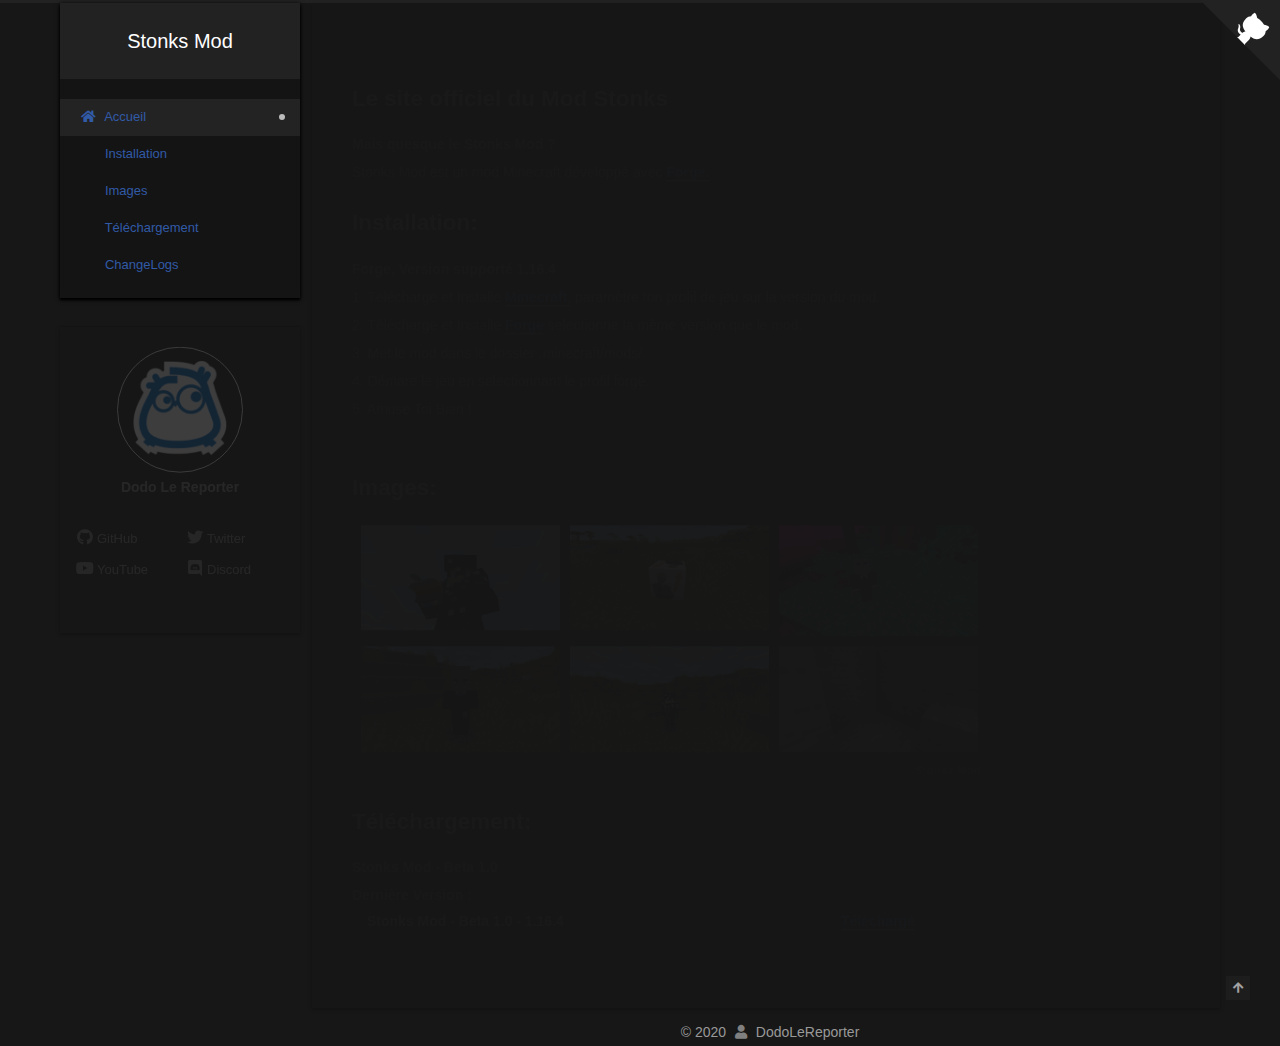
==== commit 5d586422: "Update index.html" ====
--- a/index.html
+++ b/index.html
@@ -361,7 +361,7 @@
 
                                     <span class="links-of-author-item">
 
-                  <a href="https://discord.gg/RrgP78CteF" title="Discord &rarr; https://discord.gg/RrgP78CteF" rel="noopener" target="_blank"><i class="fab fa-fw fa-discord"></i>Discord</a>
+                  <a href="https://discord.gg/rtxhV9ve2h" title="Discord &rarr; https://discord.gg/rtxhV9ve2h" rel="noopener" target="_blank"><i class="fab fa-fw fa-discord"></i>Discord</a>
                 </span>
 
                                 </div>
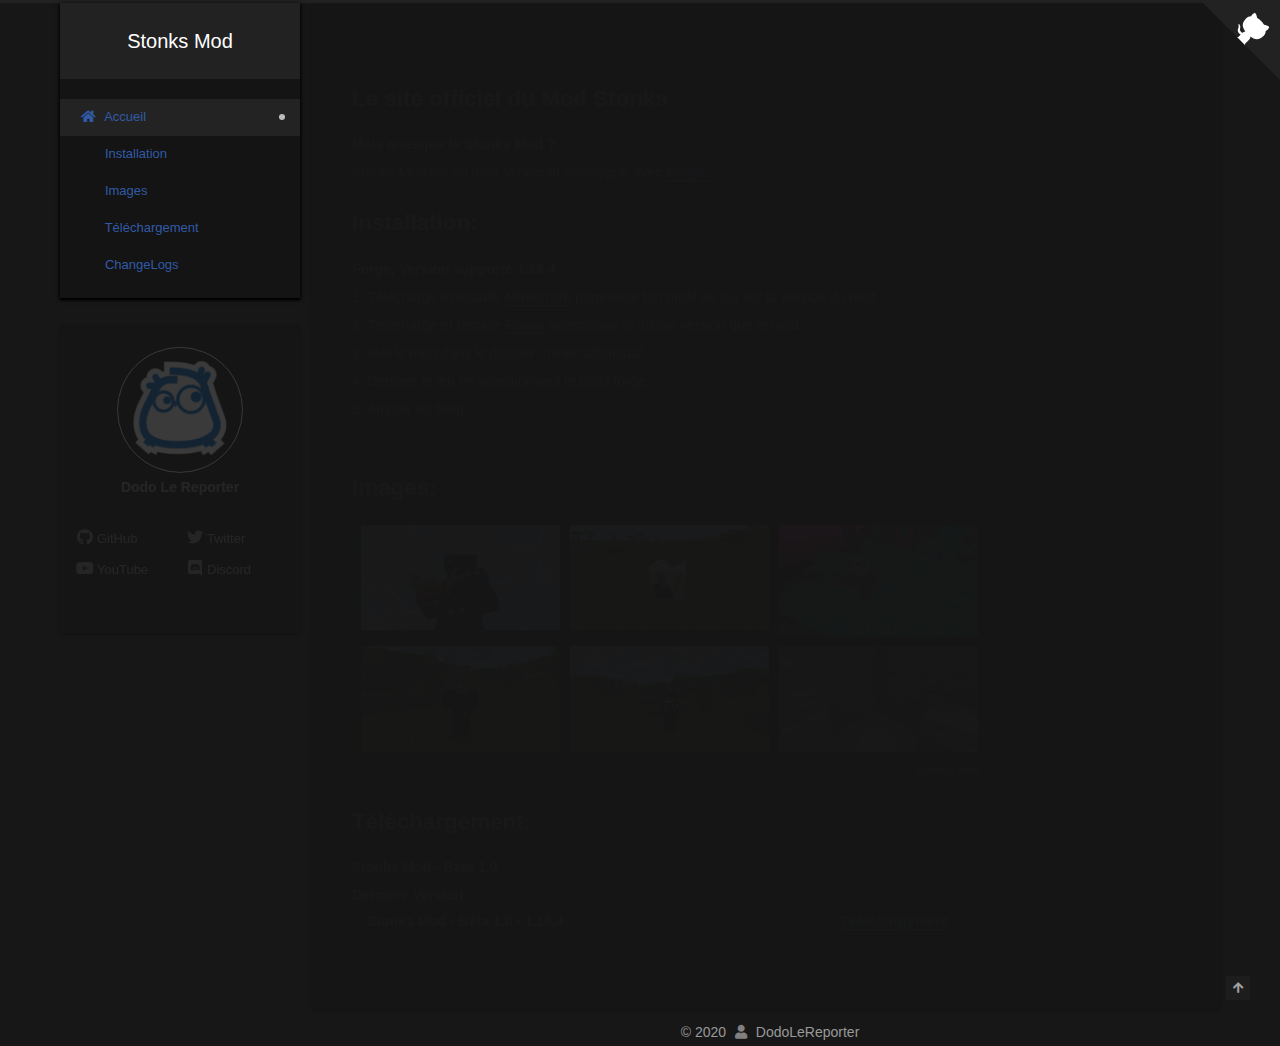
==== commit d5d9101d: "Update index.html" ====
--- a/index.html
+++ b/index.html
@@ -294,7 +294,7 @@
 												<tr>
 													<td>Stonks Mod - Beta 1.0 - 1.16.4</td>
 													<td><a href="//adfoc.us/5498041" target="_blank"
-															rel="noopener">Téléchargé</a></td>
+															rel="noopener">Téléchargement</a></td>
 												</tr>
 												
             </table></b></p>
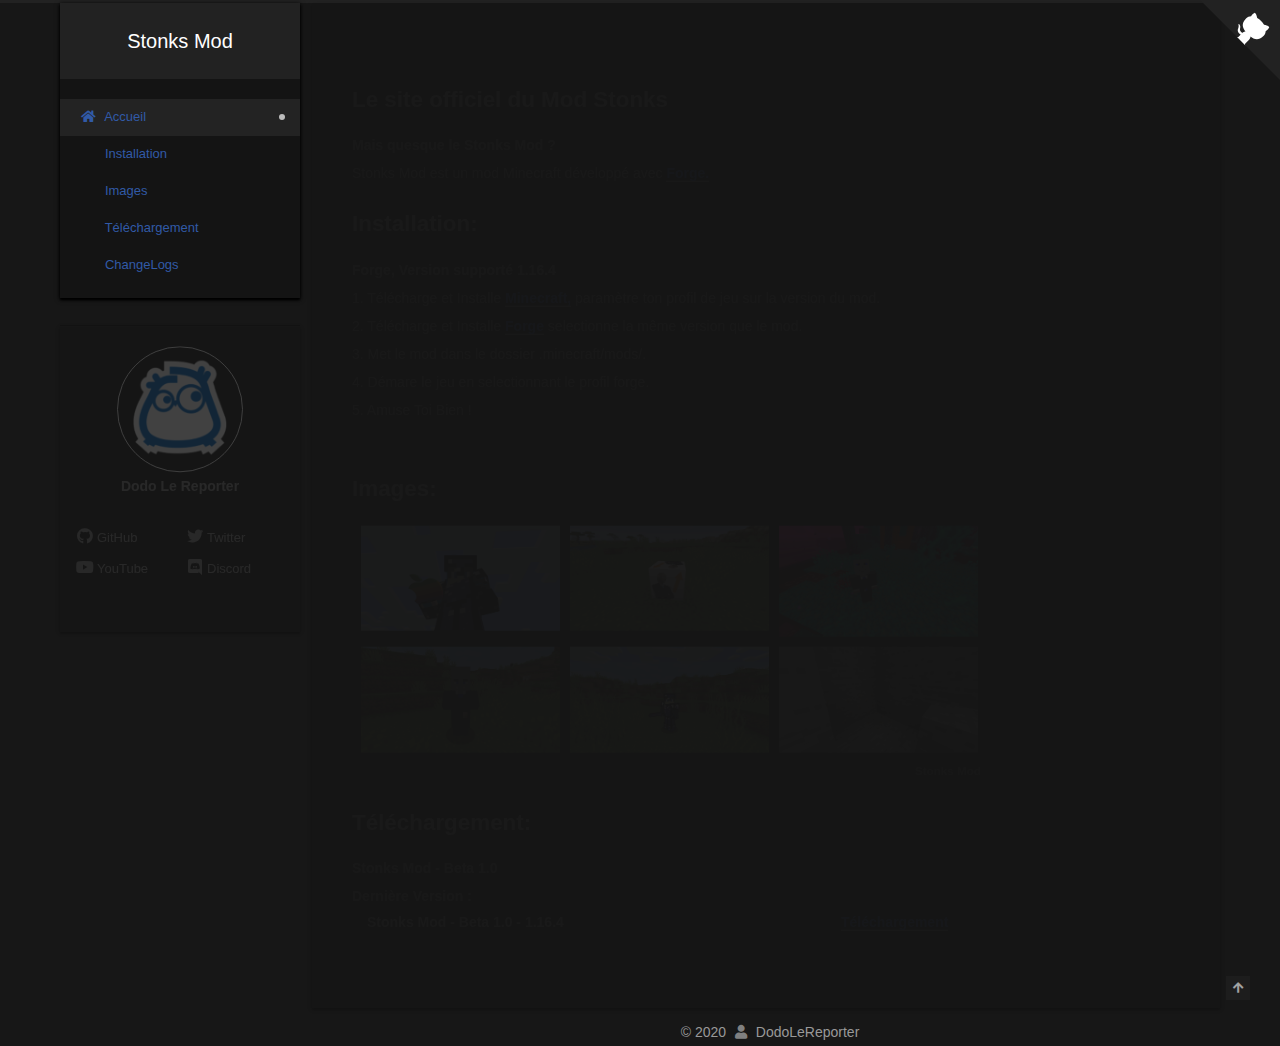
==== commit 9000481a: "Update index.html" ====
--- a/index.html
+++ b/index.html
@@ -17,7 +17,7 @@
     <meta name="viewport" content="width=device-width, initial-scale=1, maximum-scale=2">
     <meta name="theme-color" content="#222">
 
-    <script data-ad-client="ca-pub-3392333483624402" async src="https://pagead2.googlesyndication.com/pagead/js/adsbygoogle.js"></script>
+    <script data-ad-client="ca-pub-9484155629611224" async src="https://pagead2.googlesyndication.com/pagead/js/adsbygoogle.js"></script>
 
     <link rel="stylesheet" href="/lib/font-awesome/css/font-awesome.min.css?v=5.9.0">
     <link rel="stylesheet" href="/lib/fancybox/jquery.fancybox.min.css?v=3.5.7">
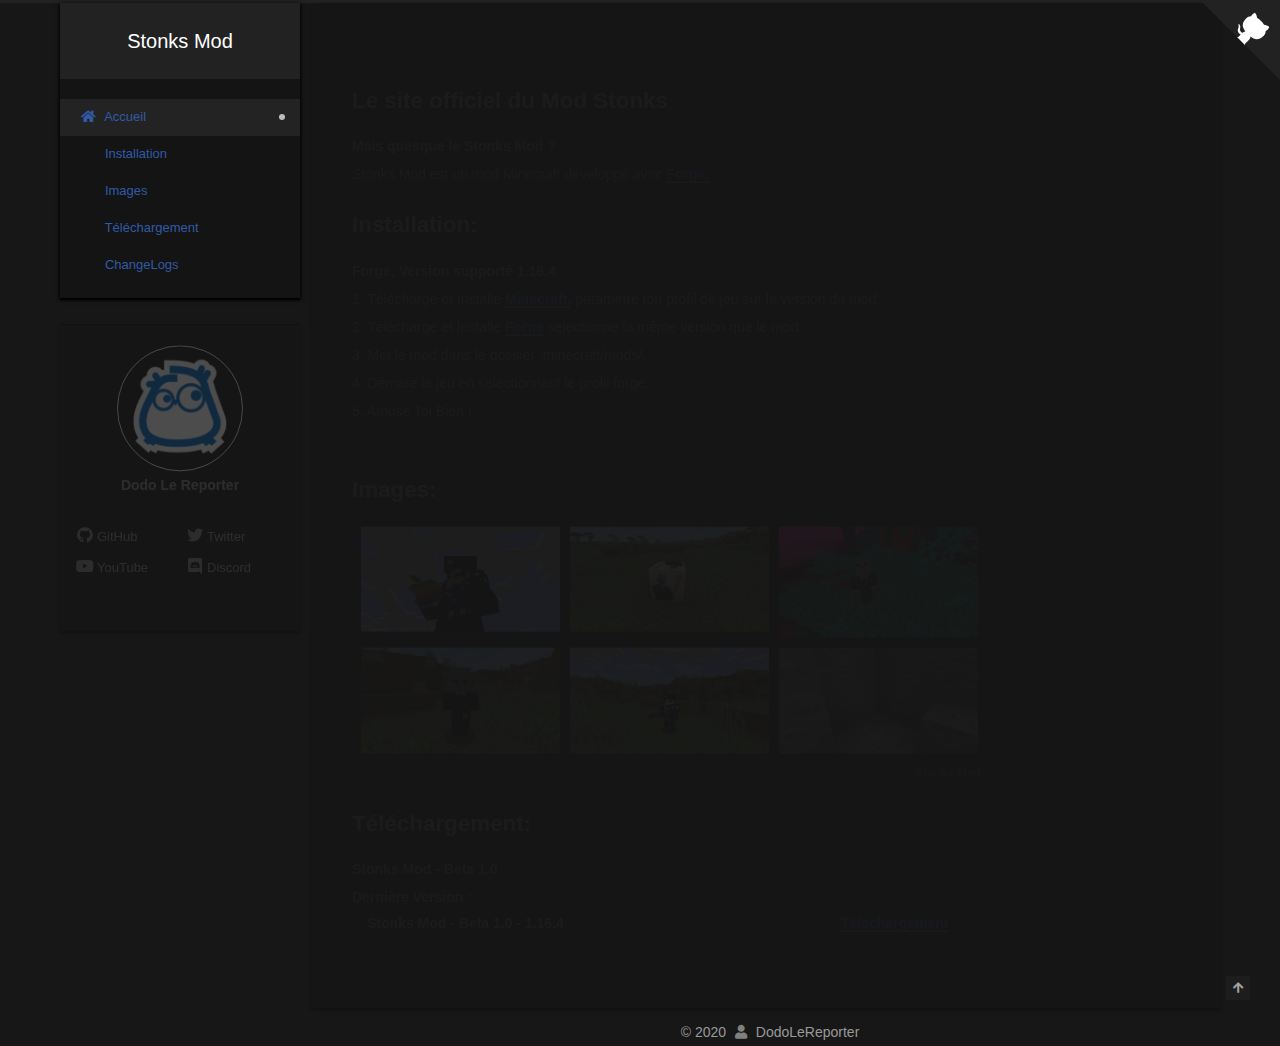
==== commit 0d85a6e3: "Update index.html" ====
--- a/index.html
+++ b/index.html
@@ -78,11 +78,6 @@
     </script>
 
     <meta name="keywords" content="mod, stonks mod, stonks_mod, mod, mod drole, enhanced default, minecraft mods, minecraft mod">
-    <meta property="og:type" content="website">
-    <meta property="og:title" content="Stonks Mod">
-    <meta property="og:url" content="https://stonks-mod.github.io">
-    <meta property="og:site_name" content="Stonks Mod">
-    <meta property="og:locale" content="default">
     <meta name="twitter:card" content="summary">
     <meta name="twitter:title" content="Stonks Mod">
 
@@ -127,6 +122,10 @@
             }
         </style>
     </noscript>
+	
+	<meta property="og:title" content="Stonks Mod" />
+	<meta property="og:url" content="https://stonks-mod.github.io" />
+	<meta property="og:image" content="https://i.ytimg.com/vi/if-2M3K1tqk/maxresdefault.jpg" />
 
 </head>
 
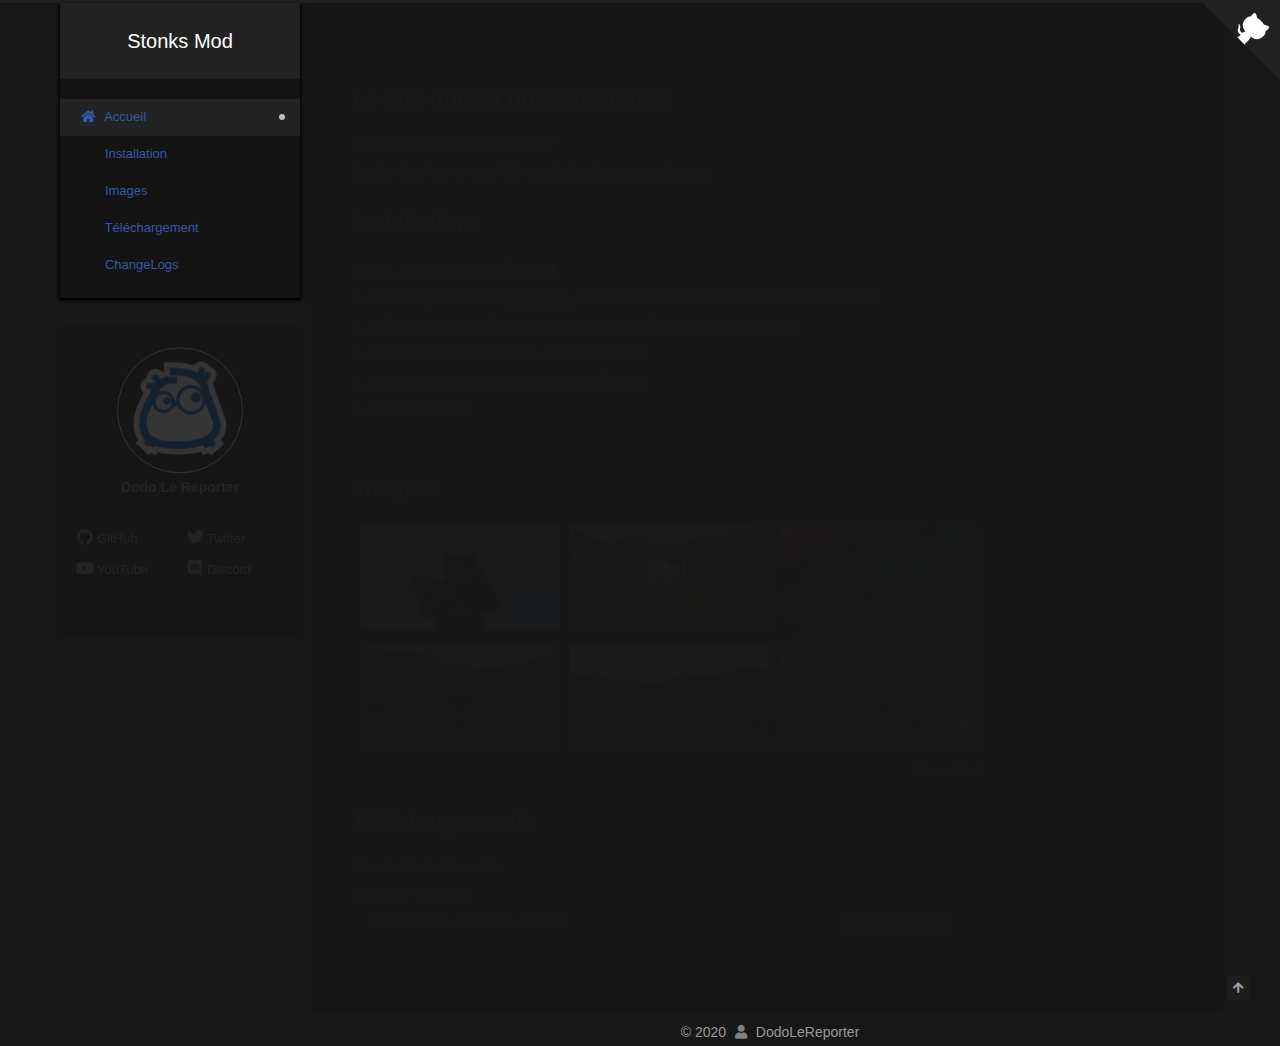
==== commit 012d3085: "Update index.html" ====
--- a/index.html
+++ b/index.html
@@ -1,6 +1,6 @@
 <!DOCTYPE html>
 
-<html class="theme-next gemini use-motion" lang>
+<html prefix="og: https://ogp.me/ns#" class="theme-next gemini use-motion" lang >
 
 <head>
 <!-- Ezoic Code, testing -->
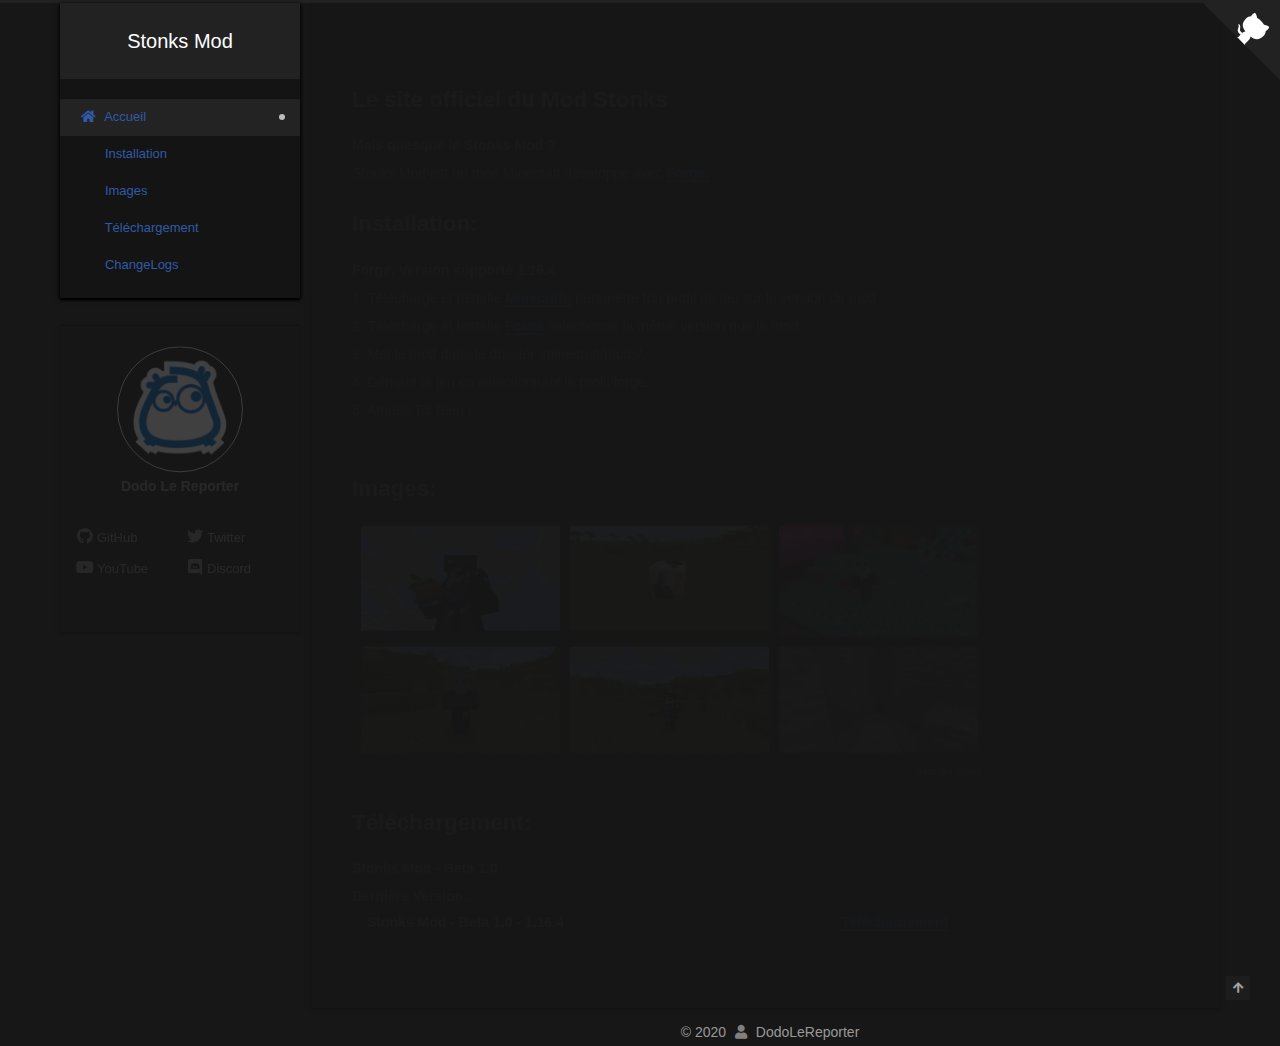
==== commit c4a46804: "Update index.html" ====
--- a/index.html
+++ b/index.html
@@ -122,10 +122,14 @@
             }
         </style>
     </noscript>
-	
+	<meta name="theme-color" content="#001797">
 	<meta property="og:title" content="Stonks Mod" />
 	<meta property="og:url" content="https://stonks-mod.github.io" />
-	<meta property="og:image" content="https://i.ytimg.com/vi/if-2M3K1tqk/maxresdefault.jpg" />
+	<meta property="og:image" content="https://i.ytimg.com/vi/if-2M3K1tqk/maxresdefault.jpg">
+	<meta property="og:image:width" content="1920">
+	<meta property="og:image:height" content="1152">
+	<meta property="og:type" content="website">
+	<meta property="og:site_name" content="Stonks Mod || Accueil">
 
 </head>
 
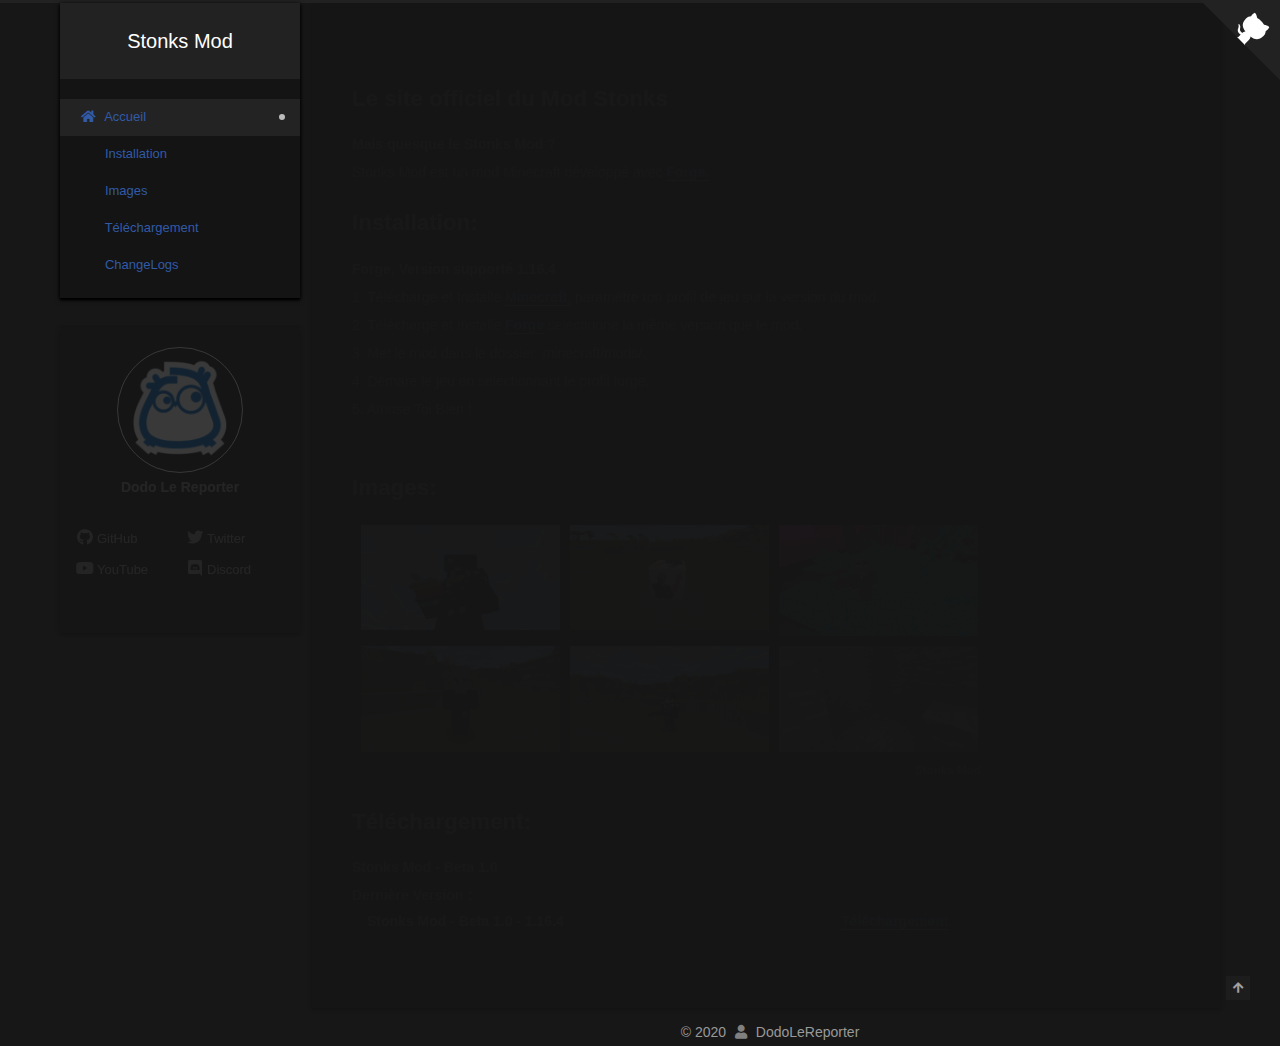
==== commit 0c200699: "Update index.html" ====
--- a/index.html
+++ b/index.html
@@ -129,6 +129,7 @@
 	<meta property="og:image:width" content="1920">
 	<meta property="og:image:height" content="1152">
 	<meta property="og:type" content="website">
+	<meta property="og:description" content="La page du mod le plus STONKS de minecraft !">
 	<meta property="og:site_name" content="Stonks Mod || Accueil">
 
 </head>
